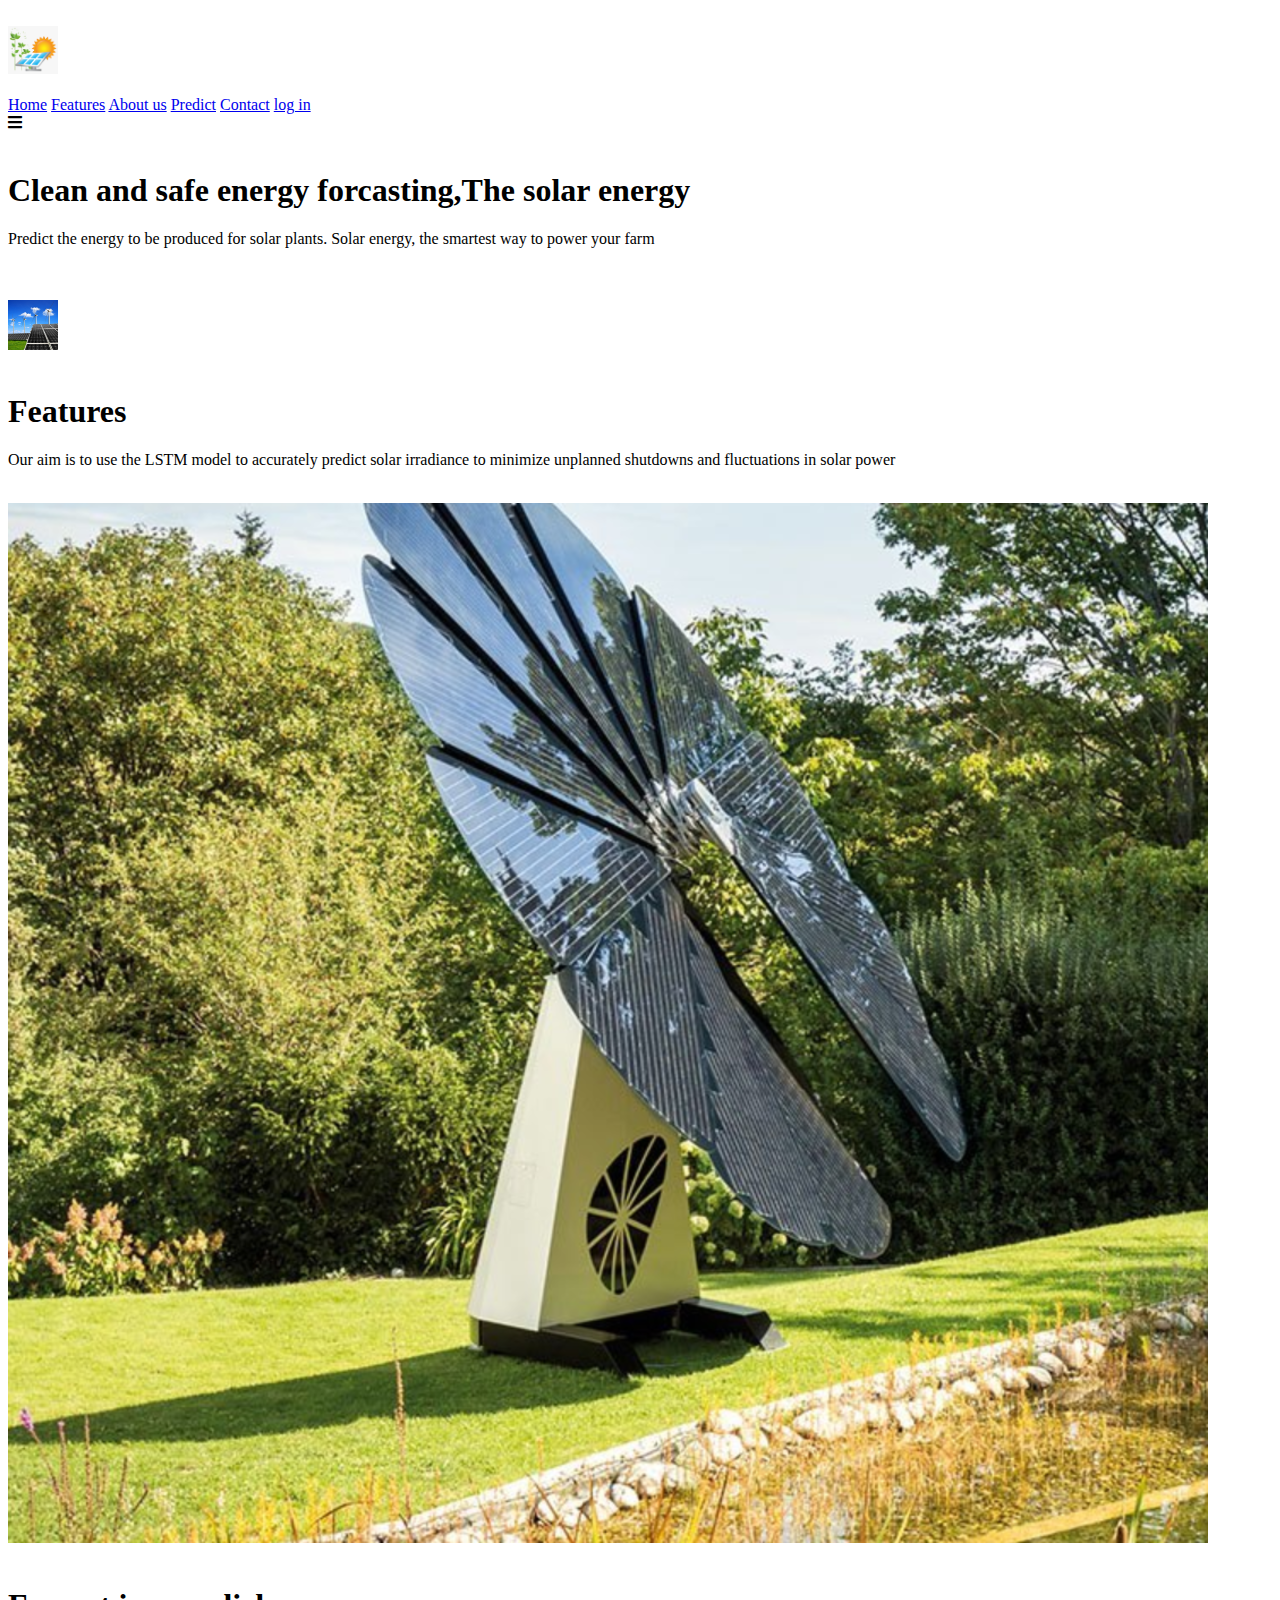
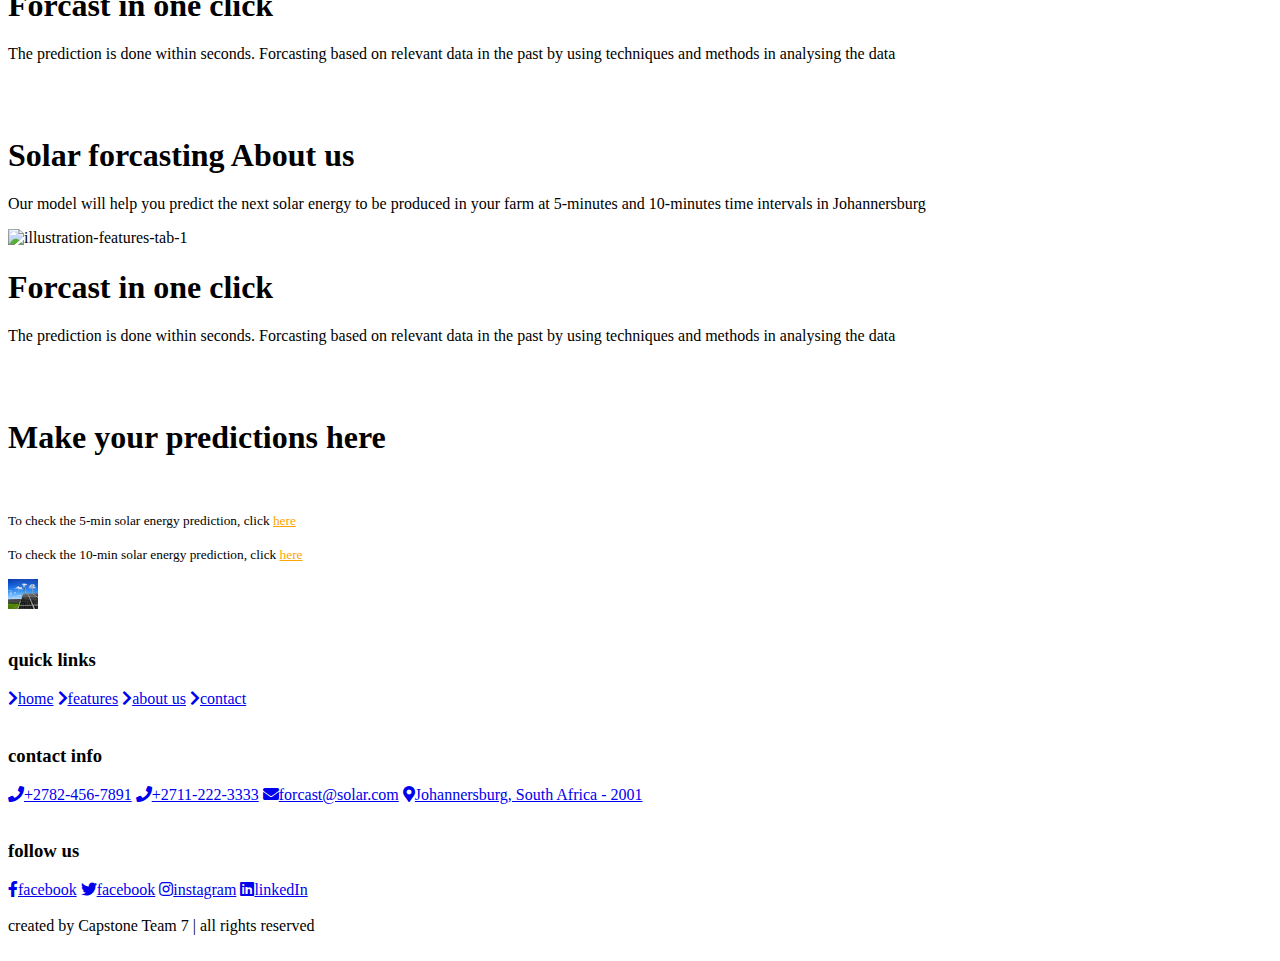
==== templates/index.html @ aad59693 "make it better" ====
<!DOCTYPE html>
<html lang="en">
​
<head>
    <meta charset="UTF-8">
    <meta http-equiv="X-UA-Compatible" content="IE=edge">
    <meta name="viewport" content="width=device-width, initial-scale=1.0">
    <title>Webpage Design</title>
    <link rel="stylesheet" href="css/style.css">
    <link rel="stylesheet" href="https://cdnjs.cloudflare.com/ajax/libs/font-awesome/5.15.4/css/all.min.css">
    <script src="./app.py"></script>
​
​
​
    <script>
        var menuBtn = document.getElementById("menuBtn")
        var sideNav = document.getElementById("sideNav")
        var menu = document.getElementById("menu")
        sideNav.style.right = "-250px";
        menuBtn.onclick = function () {
            if (sideNav.style.right == "-250px") {
                sideNav.style.right = "0";
                menu.src = "../static/images/hp/close.png"
            } else {
                sideNav.style.right = "-250px"
                menu.src = "../static/images/hp/menu.png"
            }
        }
        var scroll = new SmoothScroll('a[href*="#"]', {
            speed: 1000,
            speedAsDuration: true
        });
    </script>
​
    
</head>
​
<body>
    <!-- navbar sections starts  -->
    <header class="header">
        <div class="logo">
            <img src="solar.png" alt="logo-solar" width="50">
        </div>
​
        <nav class="navbar">
            <a href="#home">Home</a>
            <a href="#features">Features</a>
            <a href="#about">About us</a>
            <a href="#predict">Predict</a> <!--On-click takes you to the prediction page-->
            <a href="#footer">Contact</a>
            <a href="{{url_for('login')}}" class="btn">log in</a> <!--On-click takes you to the login page-->
        </nav>
​
​
        <div class="fas fa-bars" id="menu-btn"></div>
    </header>
    <!-- navbar sections starts  -->
​
   
    <!-- home section stars  -->
​
    <section class="home" id="home">
        <div class="content">
            <h1>Clean and safe energy forcasting,The solar energy</h1>
            <p>Predict the energy to be produced for solar plants. Solar energy, the smartest way to power your farm</p>
​
            
        </div>
​
​
        <div class="image">
            <img src="energy-concepts-solar.jpg" alt="solar-image" width="50">
        </div>
    </section>
​
    <!-- home section ends -->
​
    <!-- features section starts  -->
​
    <section class="features" id="features">
        <div class="heading">
            <h1>Features</h1>
            <p>Our aim is to use the LSTM model to accurately predict solar irradiance to minimize unplanned shutdowns and fluctuations in solar power</p>
        </div>
​
​
        <div class="row">
            <!-- 1 Tab  -->
            <div class="image">
                <img src="smartflower-solar-power.png" alt="illustration-features-tab-1">
            </div>
​
​
            <div class="content">
                <h1>Forcast in one click</h1>
                <p>The prediction is done within seconds. Forcasting based on relevant data in the past by using techniques and methods in analysing the data</p>
                
​
                
            </div>
            
​
            <!-- 1 Tab  -->
​
            <!-- 2 Tab  -->
          
​
        <section class="about" id="about">
            <div class="content">
                <h1>Solar forcasting About us</h1>
                <p>Our model will help you predict the next solar energy to be produced in your farm at 5-minutes and 10-minutes time intervals in Johannersburg</p>
            </div>
    
    
            <div class="row">
                <!-- 1 Tab  -->
                <div class="image">
                    <img src="pre.jpeg" alt="illustration-features-tab-1">
                </div>
    
    
                <div class="content">
                    <h1>Forcast in one click</h1>
                    <p>The prediction is done within seconds. Forcasting based on relevant data in the past by using techniques and methods in analysing the data</p>
                    
    
                    
                </div>
       
    
    
        
​
   
        </section>
​
        <section class="predict" id="predict">
            <div class="content">
                <h1>Make your predictions here</h1>
​
                <p><small>To check the 5-min solar energy prediction, click <a href="https://solar-power-app4.herokuapp.com/" style="color: orange;">here</a></small></p>
                <p><small>To check the 10-min solar energy prediction, click <a href="https://solar-power-app2.herokuapp.com/" style="color: orange;">here</a></small></p>
                
    
                
            </div>
    
    
            <div class="image">
                <img src="energy-concepts-solar.jpg" alt="solar-image" width="30">
            </div>
        </section>
        
        
              
                        
        
                        
                    <!-- footer section starts  -->
​
   <section class="footer" id="footer">
       <div class="box-container">
           <div class="box">
               <h3>quick links</h3>
               <a href="#"><i class="fas fa-chevron-right"></i>home</a>
               <a href="#"><i class="fas fa-chevron-right"></i>features</a>
               <a href="#"><i class="fas fa-chevron-right"></i>about us</a>
               <a href="#"><i class="fas fa-chevron-right"></i>contact</a>
            </div>
            
            
​
           <div class="box">
               <h3>contact info</h3>
               <a href="#"><i class="fas fa-phone"></i>+2782-456-7891</a>
               <a href="#"><i class="fas fa-phone"></i>+2711-222-3333</a>
               <a href="#"><i class="fas fa-envelope"></i>forcast@solar.com</a>
               <a href="#"><i class="fas fa-map-marker-alt"></i>Johannersburg, South Africa - 2001</a>
           </div>
​
           <div class="box">
               <h3>follow us</h3>
               <a href="#"><i class="fab fa-facebook-f"></i>facebook</a>
               <a href="#"><i class="fab fa-twitter"></i>facebook</a>
               <a href="#"><i class="fab fa-instagram"></i>instagram</a>
               <a href="#"><i class="fab fa-linkedin"></i>linkedIn</a>
               
           </div>
       </div>
​
​
       <div class="credit">created by
           <a href="#"></a><span>Capstone Team 7</span> | all rights reserved</a>
       </div>
   </section>
​
    <!-- footer section ends -->
​
​
    
</body>
​
</html>
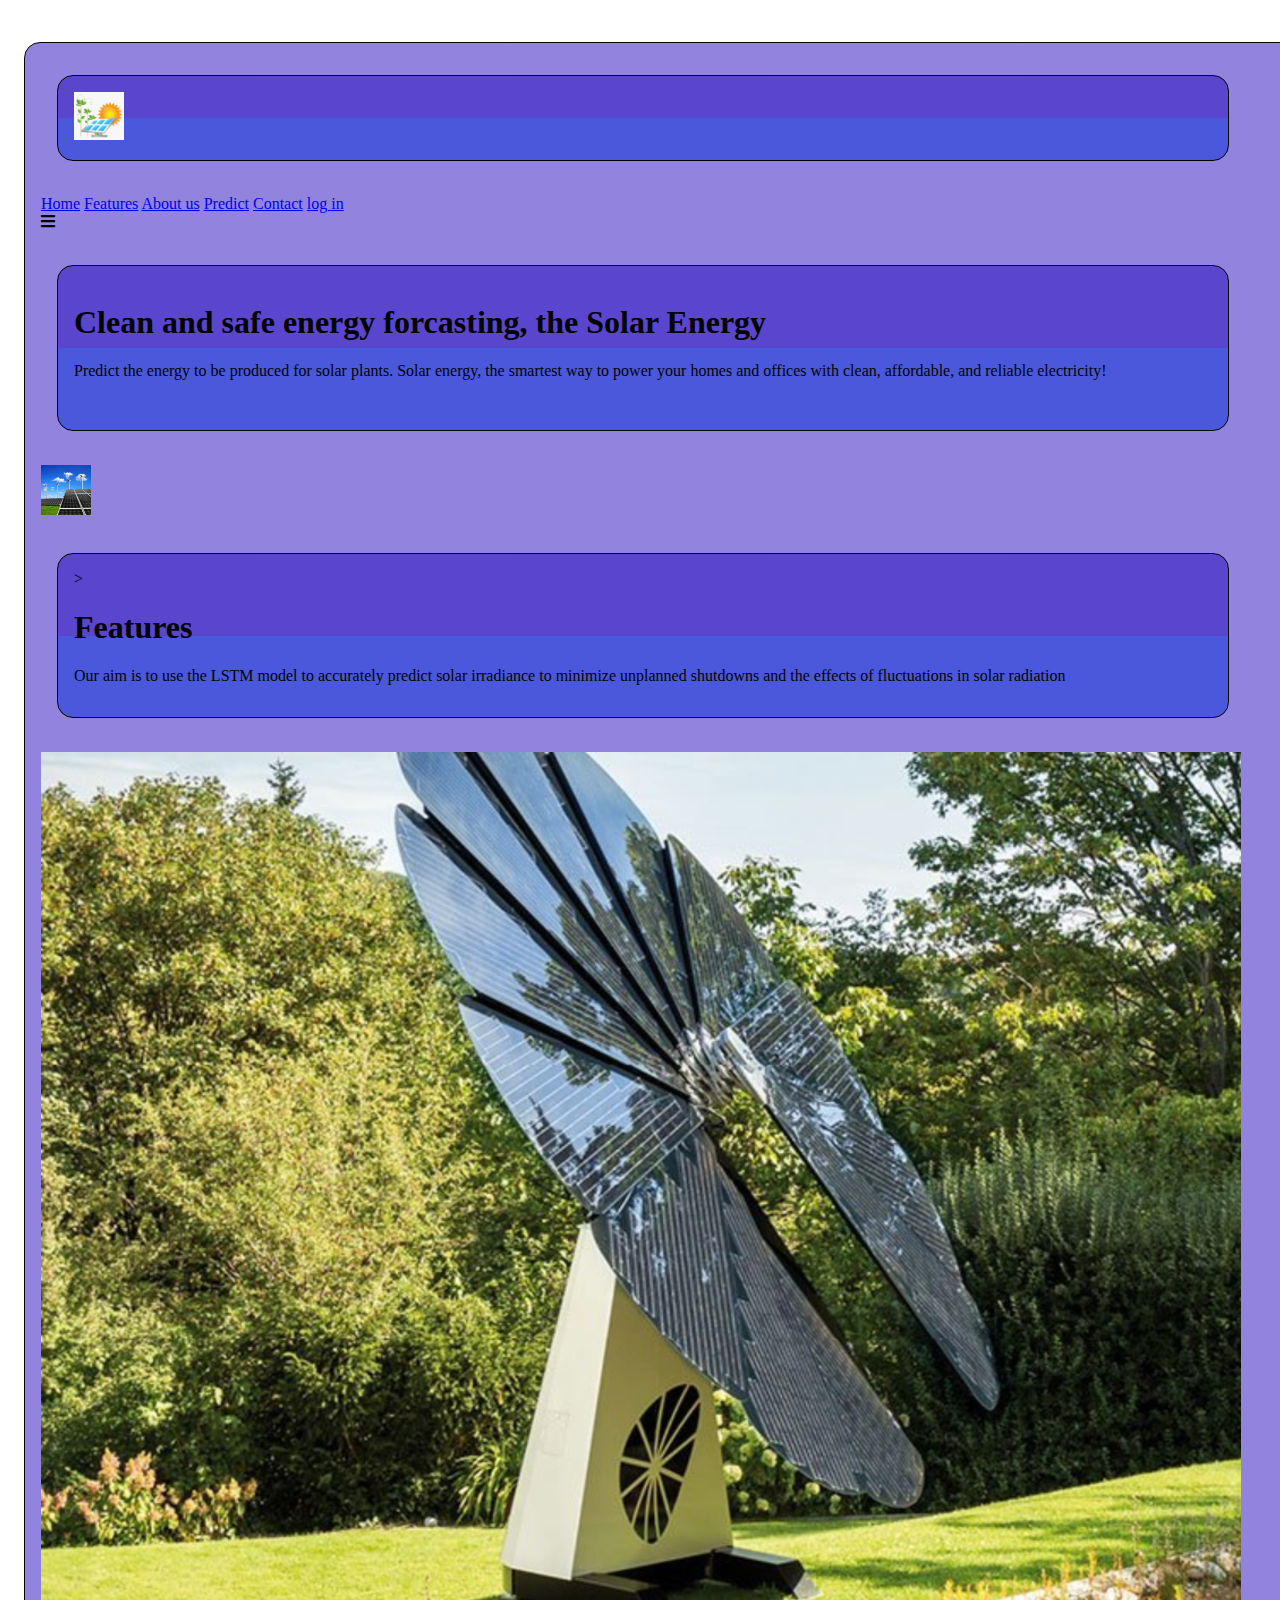
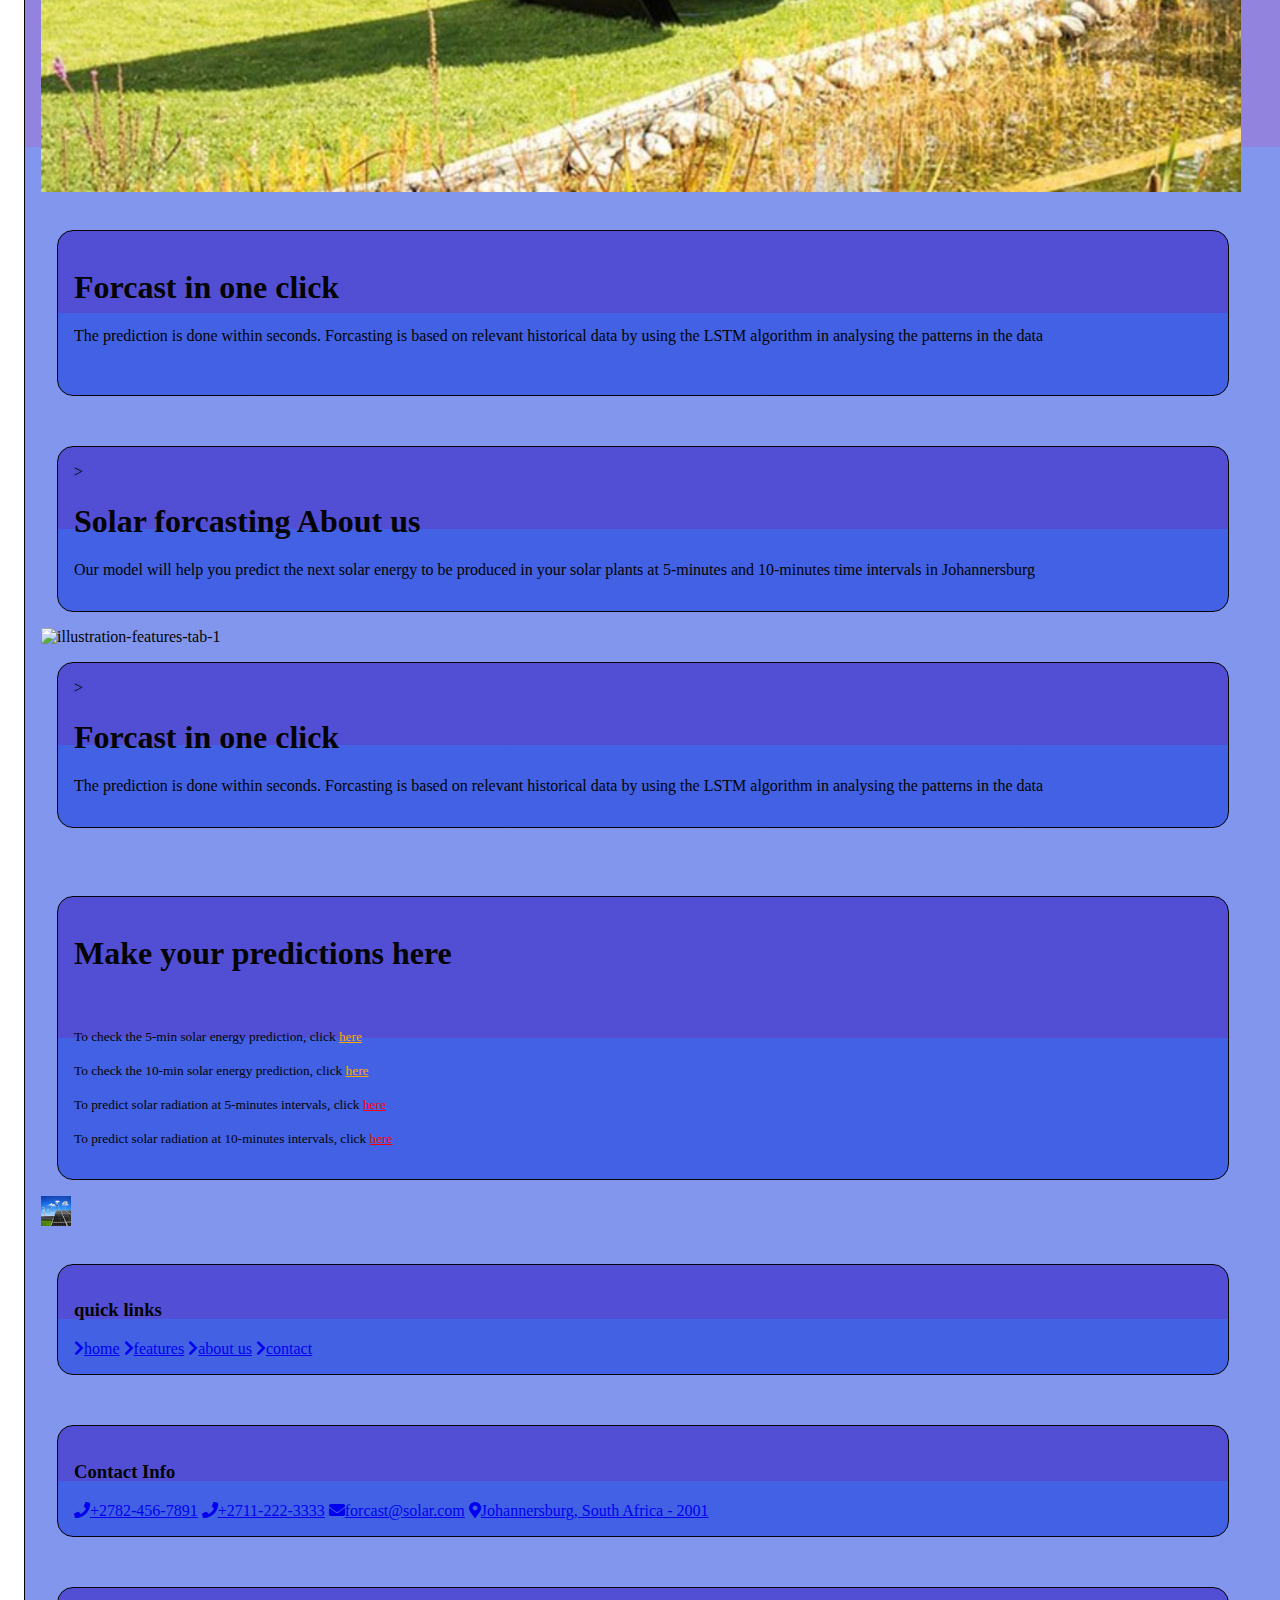
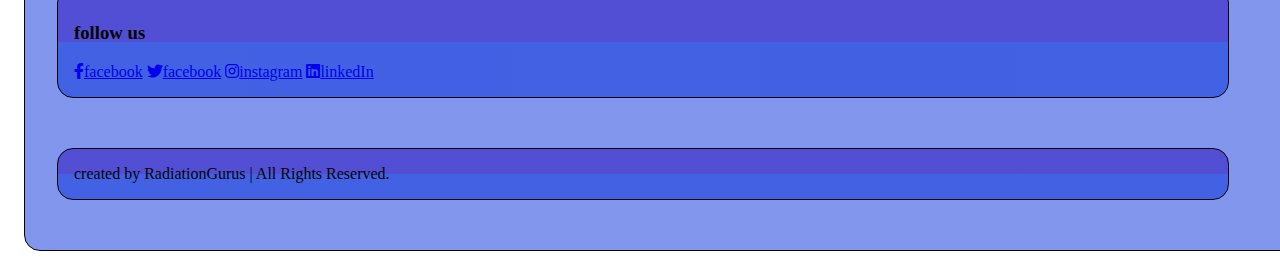
==== commit cc6fe80b: "made some changes" ====
--- a/templates/index.html
+++ b/templates/index.html
@@ -5,7 +5,7 @@
     <meta charset="UTF-8">
     <meta http-equiv="X-UA-Compatible" content="IE=edge">
     <meta name="viewport" content="width=device-width, initial-scale=1.0">
-    <title>Webpage Design</title>
+    <title>Solar Energy Forecasting</title>
     <link rel="stylesheet" href="css/style.css">
     <link rel="stylesheet" href="https://cdnjs.cloudflare.com/ajax/libs/font-awesome/5.15.4/css/all.min.css">
     <script src="./app.py"></script>
@@ -35,10 +35,28 @@
     
 </head>
 ​
-<body>
+<body style="">
+
+    <div class="container" style="
+    background: linear-gradient(to top, rgba(4, 45, 218, 0.5)50%, rgba(36, 8, 189, 0.5)50%), url(energy-concepts-solarresized.png);
+    border: 0.1em solid;
+    color: rgb(3, 4, 3);
+    border-radius: 1em;
+    padding: 1em;
+    width: 100% !important;
+    margin: 1em;
+    font-family: Black Ops One;">
     <!-- navbar sections starts  -->
     <header class="header">
-        <div class="logo">
+        <div class="logo" style="
+        background: linear-gradient(to top, rgba(4, 45, 218, 0.5)50%, rgba(36, 8, 189, 0.5)50%), url(energy-concepts-solarresized.png);
+        border: 0.1em solid;
+        color: rgb(3, 4, 3);
+        border-radius: 1em;
+        padding: 1em;
+        width: 90% !important;
+        margin: 1em;
+        font-family: Black Ops One;">
             <img src="solar.png" alt="logo-solar" width="50">
         </div>
 ​
@@ -60,9 +78,17 @@
     <!-- home section stars  -->
 ​
     <section class="home" id="home">
-        <div class="content">
-            <h1>Clean and safe energy forcasting,The solar energy</h1>
-            <p>Predict the energy to be produced for solar plants. Solar energy, the smartest way to power your farm</p>
+        <div class="content" style="
+        background: linear-gradient(to top, rgba(4, 45, 218, 0.5)50%, rgba(36, 8, 189, 0.5)50%), url(energy-concepts-solarresized.png);
+        border: 0.1em solid;
+        color: rgb(3, 4, 3);
+        border-radius: 1em;
+        padding: 1em;
+        width: 90% !important;
+        margin: 1em;
+        font-family: Black Ops One;">
+            <h1>Clean and safe energy forcasting, the Solar Energy</h1>
+            <p>Predict the energy to be produced for solar plants. Solar energy, the smartest way to power your homes and offices with clean, affordable, and reliable electricity!</p>
 ​
             
         </div>
@@ -78,9 +104,17 @@
     <!-- features section starts  -->
 ​
     <section class="features" id="features">
-        <div class="heading">
+        <div class="heading" style="
+        background: linear-gradient(to top, rgba(4, 45, 218, 0.5)50%, rgba(36, 8, 189, 0.5)50%), url(energy-concepts-solarresized.png);
+        border: 0.1em solid;
+        color: rgb(3, 4, 3);
+        border-radius: 1em;
+        padding: 1em;
+        width: 90% !important;
+        margin: 1em;
+        font-family: Black Ops One;">>
             <h1>Features</h1>
-            <p>Our aim is to use the LSTM model to accurately predict solar irradiance to minimize unplanned shutdowns and fluctuations in solar power</p>
+            <p>Our aim is to use the LSTM model to accurately predict solar irradiance to minimize unplanned shutdowns and the effects of fluctuations in solar radiation</p>
         </div>
 ​
 ​
@@ -91,9 +125,17 @@
             </div>
 ​
 ​
-            <div class="content">
+            <div class="content" style="
+            background: linear-gradient(to top, rgba(4, 45, 218, 0.5)50%, rgba(36, 8, 189, 0.5)50%), url(energy-concepts-solarresized.png);
+            border: 0.1em solid;
+            color: rgb(3, 4, 3);
+            border-radius: 1em;
+            padding: 1em;
+            width: 90% !important;
+            margin: 1em;
+            font-family: Black Ops One;">
                 <h1>Forcast in one click</h1>
-                <p>The prediction is done within seconds. Forcasting based on relevant data in the past by using techniques and methods in analysing the data</p>
+                <p>The prediction is done within seconds. Forcasting is based on relevant historical data by using the LSTM algorithm in analysing the patterns in the data</p>
                 
 ​
                 
@@ -106,9 +148,17 @@
           
 ​
         <section class="about" id="about">
-            <div class="content">
+            <div class="content" style="
+            background: linear-gradient(to top, rgba(4, 45, 218, 0.5)50%, rgba(36, 8, 189, 0.5)50%), url(energy-concepts-solarresized.png);
+            border: 0.1em solid;
+            color: rgb(3, 4, 3);
+            border-radius: 1em;
+            padding: 1em;
+            width: 90% !important;
+            margin: 1em;
+            font-family: Black Ops One;">>
                 <h1>Solar forcasting About us</h1>
-                <p>Our model will help you predict the next solar energy to be produced in your farm at 5-minutes and 10-minutes time intervals in Johannersburg</p>
+                <p>Our model will help you predict the next solar energy to be produced in your solar plants at 5-minutes and 10-minutes time intervals in Johannersburg</p>
             </div>
     
     
@@ -119,9 +169,17 @@
                 </div>
     
     
-                <div class="content">
+                <div class="content" style="
+                background: linear-gradient(to top, rgba(4, 45, 218, 0.5)50%, rgba(36, 8, 189, 0.5)50%), url(energy-concepts-solarresized.png);
+                border: 0.1em solid;
+                color: rgb(3, 4, 3);
+                border-radius: 1em;
+                padding: 1em;
+                width: 90% !important;
+                margin: 1em;
+                font-family: Black Ops One;">>
                     <h1>Forcast in one click</h1>
-                    <p>The prediction is done within seconds. Forcasting based on relevant data in the past by using techniques and methods in analysing the data</p>
+                    <p>The prediction is done within seconds. Forcasting is based on relevant historical data by using the LSTM algorithm in analysing the patterns in the data</p>
                     
     
                     
@@ -135,11 +193,21 @@
         </section>
 ​
         <section class="predict" id="predict">
-            <div class="content">
+            <div class="content" style="
+            background: linear-gradient(to top, rgba(4, 45, 218, 0.5)50%, rgba(36, 8, 189, 0.5)50%), url(energy-concepts-solarresized.png);
+            border: 0.1em solid;
+            color: rgb(3, 4, 3);
+            border-radius: 1em;
+            padding: 1em;
+            width: 90% !important;
+            margin: 1em;
+            font-family: Black Ops One;">
                 <h1>Make your predictions here</h1>
 ​
                 <p><small>To check the 5-min solar energy prediction, click <a href="https://solar-power-app4.herokuapp.com/" style="color: orange;">here</a></small></p>
                 <p><small>To check the 10-min solar energy prediction, click <a href="https://solar-power-app2.herokuapp.com/" style="color: orange;">here</a></small></p>
+                <p><small>To predict solar radiation at 5-minutes intervals, click <a href="https://solar-power-app3.herokuapp.com/" style="color: rgb(255, 0, 17);">here</a></small></p>
+                <p><small>To predict solar radiation at 10-minutes intervals, click <a href="https://solar-power-app1.herokuapp.com/" style="color: rgb(255, 0, 0);">here</a></small></p>
                 
     
                 
@@ -160,7 +228,15 @@
 ​
    <section class="footer" id="footer">
        <div class="box-container">
-           <div class="box">
+           <div class="box" style="
+           background: linear-gradient(to top, rgba(4, 45, 218, 0.5)50%, rgba(36, 8, 189, 0.5)50%), url(energy-concepts-solarresized.png);
+           border: 0.1em solid;
+           color: rgb(3, 4, 3);
+           border-radius: 1em;
+           padding: 1em;
+           width: 90% !important;
+           margin: 1em;
+           font-family: Black Ops One;">
                <h3>quick links</h3>
                <a href="#"><i class="fas fa-chevron-right"></i>home</a>
                <a href="#"><i class="fas fa-chevron-right"></i>features</a>
@@ -170,15 +246,31 @@
             
             
 ​
-           <div class="box">
-               <h3>contact info</h3>
+           <div class="box" style="
+           background: linear-gradient(to top, rgba(4, 45, 218, 0.5)50%, rgba(36, 8, 189, 0.5)50%), url(energy-concepts-solarresized.png);
+           border: 0.1em solid;
+           color: rgb(3, 4, 3);
+           border-radius: 1em;
+           padding: 1em;
+           width: 90% !important;
+           margin: 1em;
+           font-family: Black Ops One;">
+               <h3>Contact Info</h3>
                <a href="#"><i class="fas fa-phone"></i>+2782-456-7891</a>
                <a href="#"><i class="fas fa-phone"></i>+2711-222-3333</a>
                <a href="#"><i class="fas fa-envelope"></i>forcast@solar.com</a>
                <a href="#"><i class="fas fa-map-marker-alt"></i>Johannersburg, South Africa - 2001</a>
            </div>
 ​
-           <div class="box">
+           <div class="box" style="
+           background: linear-gradient(to top, rgba(4, 45, 218, 0.5)50%, rgba(36, 8, 189, 0.5)50%), url(energy-concepts-solarresized.png);
+           border: 0.1em solid;
+           color: rgb(3, 4, 3);
+           border-radius: 1em;
+           padding: 1em;
+           width: 90% !important;
+           margin: 1em;
+           font-family: Black Ops One;">
                <h3>follow us</h3>
                <a href="#"><i class="fab fa-facebook-f"></i>facebook</a>
                <a href="#"><i class="fab fa-twitter"></i>facebook</a>
@@ -189,8 +281,16 @@
        </div>
 ​
 ​
-       <div class="credit">created by
-           <a href="#"></a><span>Capstone Team 7</span> | all rights reserved</a>
+       <div class="credit" style="
+       background: linear-gradient(to top, rgba(4, 45, 218, 0.5)50%, rgba(36, 8, 189, 0.5)50%), url(energy-concepts-solarresized.png);
+       border: 0.1em solid;
+       color: rgb(3, 4, 3);
+       border-radius: 1em;
+       padding: 1em;
+       width: 90% !important;
+       margin: 1em;
+       font-family: Black Ops One;">created by
+           <a href="#"></a><span>RadiationGurus</span> | All Rights Reserved.</a>
        </div>
    </section>
 ​
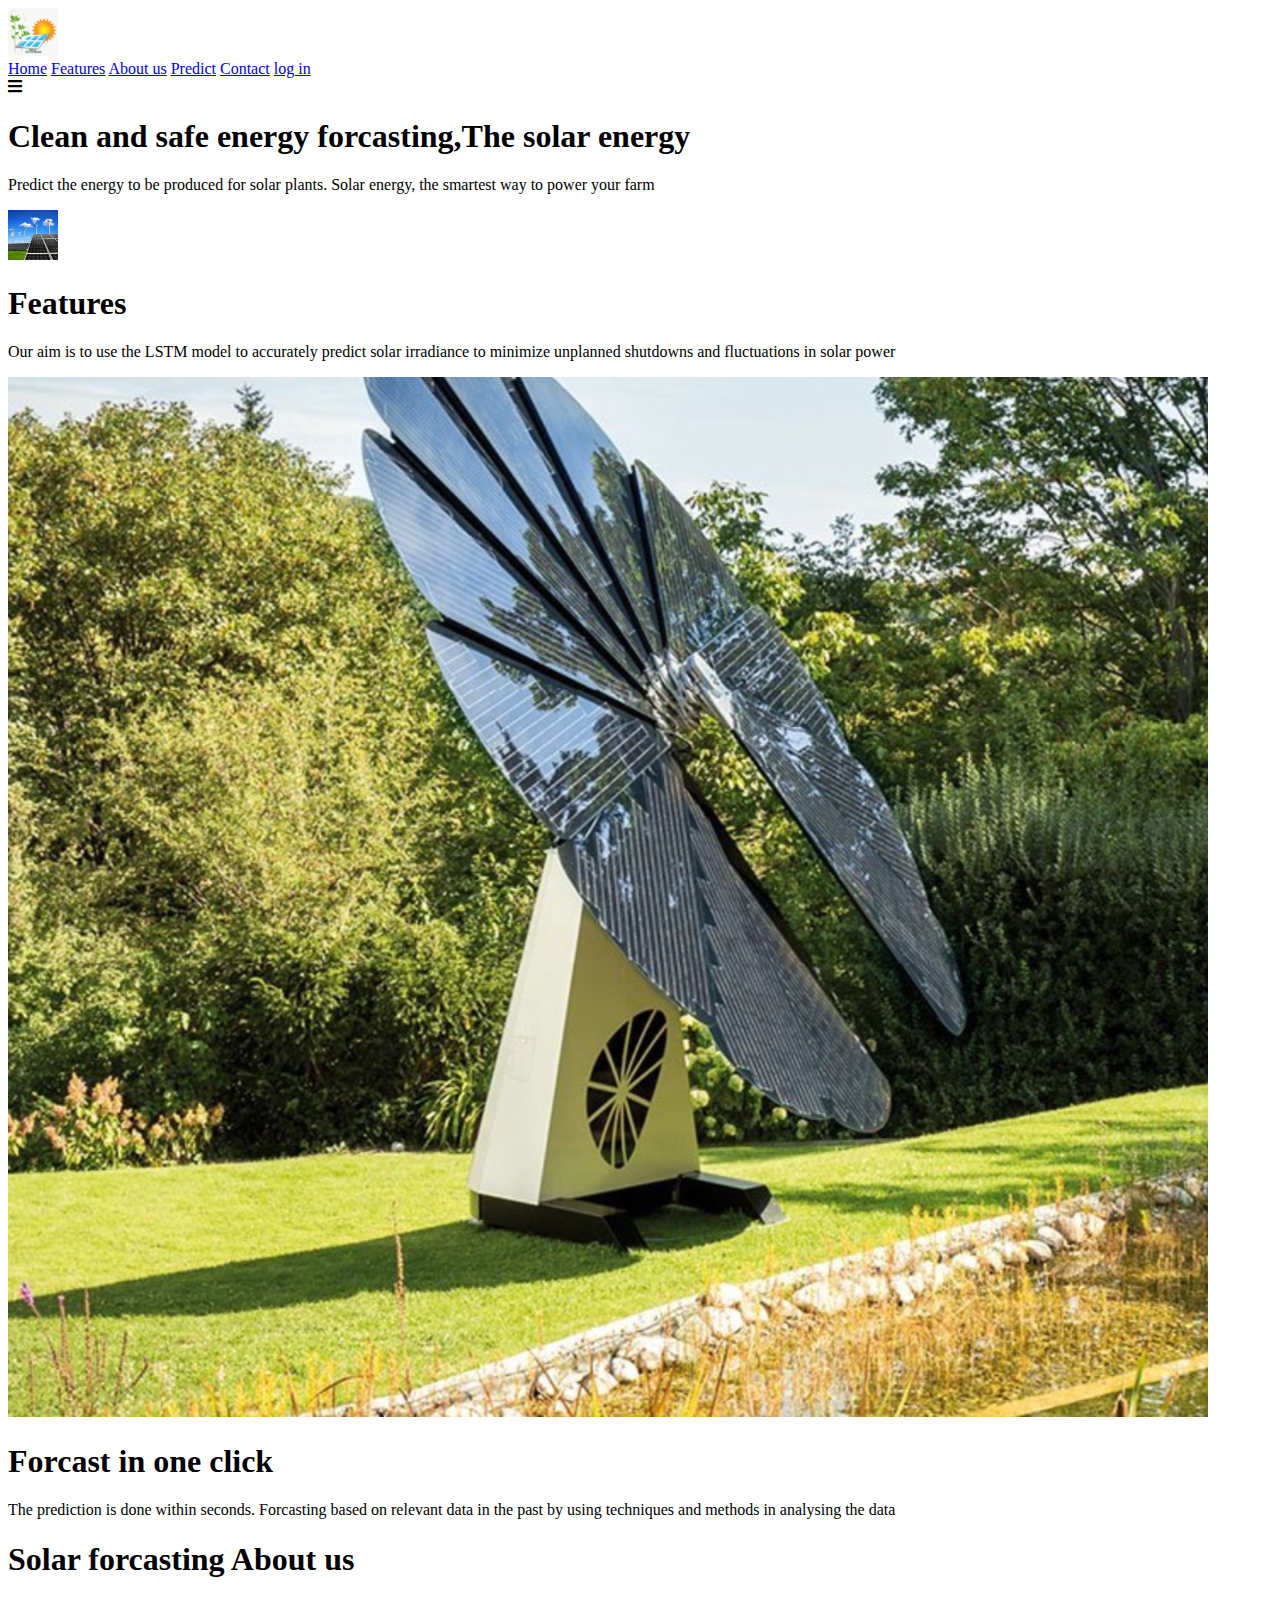
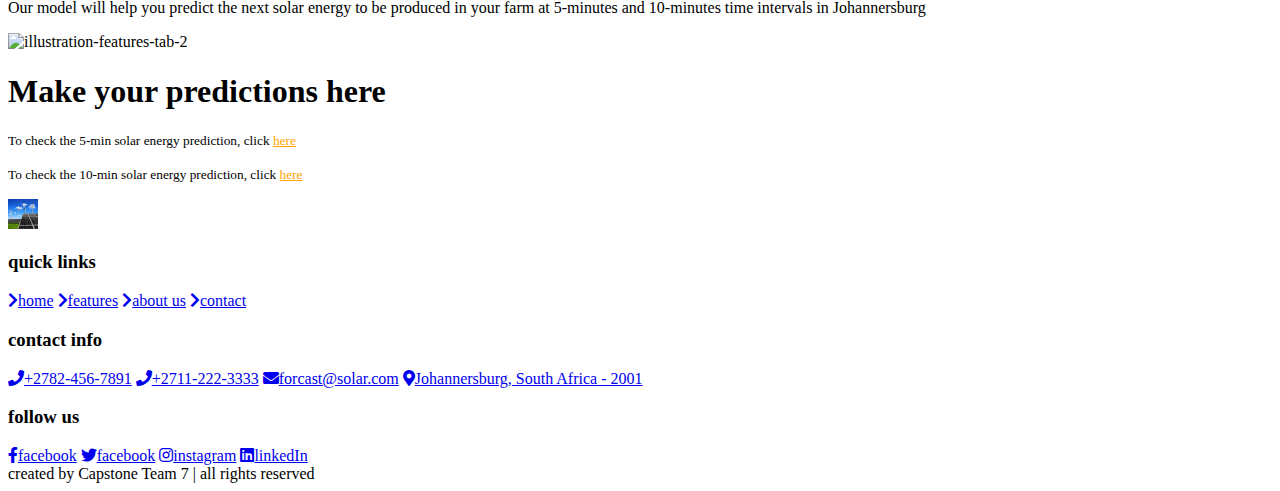
==== commit 8a8b4a70: "make it better" ====
--- a/templates/index.html
+++ b/templates/index.html
@@ -1,303 +1,107 @@
 <!DOCTYPE html>
 <html lang="en">
-​
 <head>
     <meta charset="UTF-8">
     <meta http-equiv="X-UA-Compatible" content="IE=edge">
     <meta name="viewport" content="width=device-width, initial-scale=1.0">
-    <title>Solar Energy Forecasting</title>
+    <title>Webpage Design</title>
     <link rel="stylesheet" href="css/style.css">
     <link rel="stylesheet" href="https://cdnjs.cloudflare.com/ajax/libs/font-awesome/5.15.4/css/all.min.css">
-    <script src="./app.py"></script>
-​
-​
-​
-    <script>
-        var menuBtn = document.getElementById("menuBtn")
-        var sideNav = document.getElementById("sideNav")
-        var menu = document.getElementById("menu")
-        sideNav.style.right = "-250px";
-        menuBtn.onclick = function () {
-            if (sideNav.style.right == "-250px") {
-                sideNav.style.right = "0";
-                menu.src = "../static/images/hp/close.png"
-            } else {
-                sideNav.style.right = "-250px"
-                menu.src = "../static/images/hp/menu.png"
-            }
-        }
-        var scroll = new SmoothScroll('a[href*="#"]', {
-            speed: 1000,
-            speedAsDuration: true
-        });
-    </script>
-​
-    
 </head>
-​
-<body style="">
-
-    <div class="container" style="
-    background: linear-gradient(to top, rgba(4, 45, 218, 0.5)50%, rgba(36, 8, 189, 0.5)50%), url(energy-concepts-solarresized.png);
-    border: 0.1em solid;
-    color: rgb(3, 4, 3);
-    border-radius: 1em;
-    padding: 1em;
-    width: 100% !important;
-    margin: 1em;
-    font-family: Black Ops One;">
+<body>
     <!-- navbar sections starts  -->
     <header class="header">
-        <div class="logo" style="
-        background: linear-gradient(to top, rgba(4, 45, 218, 0.5)50%, rgba(36, 8, 189, 0.5)50%), url(energy-concepts-solarresized.png);
-        border: 0.1em solid;
-        color: rgb(3, 4, 3);
-        border-radius: 1em;
-        padding: 1em;
-        width: 90% !important;
-        margin: 1em;
-        font-family: Black Ops One;">
-            <img src="solar.png" alt="logo-solar" width="50">
+        <div class="logo">
+            <img src="../static/solar.png" alt="logo-solar" width="50">
         </div>
-​
         <nav class="navbar">
             <a href="#home">Home</a>
             <a href="#features">Features</a>
             <a href="#about">About us</a>
-            <a href="#predict">Predict</a> <!--On-click takes you to the prediction page-->
+            <a href="#predict">Predict</a>
             <a href="#footer">Contact</a>
-            <a href="{{url_for('login')}}" class="btn">log in</a> <!--On-click takes you to the login page-->
+            <a href="#" class="btn">log in</a>
         </nav>
-​
-​
         <div class="fas fa-bars" id="menu-btn"></div>
     </header>
     <!-- navbar sections starts  -->
-​
-   
     <!-- home section stars  -->
-​
     <section class="home" id="home">
-        <div class="content" style="
-        background: linear-gradient(to top, rgba(4, 45, 218, 0.5)50%, rgba(36, 8, 189, 0.5)50%), url(energy-concepts-solarresized.png);
-        border: 0.1em solid;
-        color: rgb(3, 4, 3);
-        border-radius: 1em;
-        padding: 1em;
-        width: 90% !important;
-        margin: 1em;
-        font-family: Black Ops One;">
-            <h1>Clean and safe energy forcasting, the Solar Energy</h1>
-            <p>Predict the energy to be produced for solar plants. Solar energy, the smartest way to power your homes and offices with clean, affordable, and reliable electricity!</p>
-​
-            
+        <div class="content">
+            <h1>Clean and safe energy forcasting,The solar energy</h1>
+            <p>Predict the energy to be produced for solar plants. Solar energy, the smartest way to power your farm</p>
         </div>
-​
-​
         <div class="image">
-            <img src="energy-concepts-solar.jpg" alt="solar-image" width="50">
+            <img src="../static/energy-concepts-solar.jpg" alt="solar-image" width="50">
         </div>
     </section>
-​
     <!-- home section ends -->
-​
     <!-- features section starts  -->
-​
     <section class="features" id="features">
-        <div class="heading" style="
-        background: linear-gradient(to top, rgba(4, 45, 218, 0.5)50%, rgba(36, 8, 189, 0.5)50%), url(energy-concepts-solarresized.png);
-        border: 0.1em solid;
-        color: rgb(3, 4, 3);
-        border-radius: 1em;
-        padding: 1em;
-        width: 90% !important;
-        margin: 1em;
-        font-family: Black Ops One;">>
+        <div class="heading">
             <h1>Features</h1>
-            <p>Our aim is to use the LSTM model to accurately predict solar irradiance to minimize unplanned shutdowns and the effects of fluctuations in solar radiation</p>
+            <p>Our aim is to use the LSTM model to accurately predict solar irradiance to minimize unplanned shutdowns and fluctuations in solar power</p>
         </div>
-​
-​
         <div class="row">
             <!-- 1 Tab  -->
             <div class="image">
-                <img src="smartflower-solar-power.png" alt="illustration-features-tab-1">
+                <img src="../static/smartflower-solar-power.png" alt="illustration-features-tab-1">
             </div>
-​
-​
-            <div class="content" style="
-            background: linear-gradient(to top, rgba(4, 45, 218, 0.5)50%, rgba(36, 8, 189, 0.5)50%), url(energy-concepts-solarresized.png);
-            border: 0.1em solid;
-            color: rgb(3, 4, 3);
-            border-radius: 1em;
-            padding: 1em;
-            width: 90% !important;
-            margin: 1em;
-            font-family: Black Ops One;">
+            <div class="content">
                 <h1>Forcast in one click</h1>
-                <p>The prediction is done within seconds. Forcasting is based on relevant historical data by using the LSTM algorithm in analysing the patterns in the data</p>
-                
-​
-                
+                <p>The prediction is done within seconds. Forcasting based on relevant data in the past by using techniques and methods in analysing the data</p>
             </div>
-            
-​
             <!-- 1 Tab  -->
-​
             <!-- 2 Tab  -->
-          
-​
         <section class="about" id="about">
-            <div class="content" style="
-            background: linear-gradient(to top, rgba(4, 45, 218, 0.5)50%, rgba(36, 8, 189, 0.5)50%), url(energy-concepts-solarresized.png);
-            border: 0.1em solid;
-            color: rgb(3, 4, 3);
-            border-radius: 1em;
-            padding: 1em;
-            width: 90% !important;
-            margin: 1em;
-            font-family: Black Ops One;">>
+            <div class="content">
                 <h1>Solar forcasting About us</h1>
-                <p>Our model will help you predict the next solar energy to be produced in your solar plants at 5-minutes and 10-minutes time intervals in Johannersburg</p>
+                <p>Our model will help you predict the next solar energy to be produced in your farm at 5-minutes and 10-minutes time intervals in Johannersburg</p>
             </div>
-    
-    
-            <div class="row">
                 <!-- 1 Tab  -->
                 <div class="image">
-                    <img src="pre.jpeg" alt="illustration-features-tab-1">
+                    <img src="../static/pre.jpeg" alt="illustration-features-tab-2">
                 </div>
-    
-    
-                <div class="content" style="
-                background: linear-gradient(to top, rgba(4, 45, 218, 0.5)50%, rgba(36, 8, 189, 0.5)50%), url(energy-concepts-solarresized.png);
-                border: 0.1em solid;
-                color: rgb(3, 4, 3);
-                border-radius: 1em;
-                padding: 1em;
-                width: 90% !important;
-                margin: 1em;
-                font-family: Black Ops One;">>
-                    <h1>Forcast in one click</h1>
-                    <p>The prediction is done within seconds. Forcasting is based on relevant historical data by using the LSTM algorithm in analysing the patterns in the data</p>
-                    
-    
-                    
-                </div>
-       
-    
-    
-        
-​
-   
-        </section>
-​
-        <section class="predict" id="predict">
-            <div class="content" style="
-            background: linear-gradient(to top, rgba(4, 45, 218, 0.5)50%, rgba(36, 8, 189, 0.5)50%), url(energy-concepts-solarresized.png);
-            border: 0.1em solid;
-            color: rgb(3, 4, 3);
-            border-radius: 1em;
-            padding: 1em;
-            width: 90% !important;
-            margin: 1em;
-            font-family: Black Ops One;">
+                </section>
+            <section class="predict" id="predict">
+            <div class="content">
                 <h1>Make your predictions here</h1>
-​
                 <p><small>To check the 5-min solar energy prediction, click <a href="https://solar-power-app4.herokuapp.com/" style="color: orange;">here</a></small></p>
                 <p><small>To check the 10-min solar energy prediction, click <a href="https://solar-power-app2.herokuapp.com/" style="color: orange;">here</a></small></p>
-                <p><small>To predict solar radiation at 5-minutes intervals, click <a href="https://solar-power-app3.herokuapp.com/" style="color: rgb(255, 0, 17);">here</a></small></p>
-                <p><small>To predict solar radiation at 10-minutes intervals, click <a href="https://solar-power-app1.herokuapp.com/" style="color: rgb(255, 0, 0);">here</a></small></p>
-                
-    
-                
             </div>
-    
-    
             <div class="image">
-                <img src="energy-concepts-solar.jpg" alt="solar-image" width="30">
+                <img src="../static/energy-concepts-solar.jpg" alt="solar-image" width="30">
             </div>
         </section>
-        
-        
-              
-                        
-        
-                        
-                    <!-- footer section starts  -->
-​
-   <section class="footer" id="footer">
+        <section class="footer" id="footer">
        <div class="box-container">
-           <div class="box" style="
-           background: linear-gradient(to top, rgba(4, 45, 218, 0.5)50%, rgba(36, 8, 189, 0.5)50%), url(energy-concepts-solarresized.png);
-           border: 0.1em solid;
-           color: rgb(3, 4, 3);
-           border-radius: 1em;
-           padding: 1em;
-           width: 90% !important;
-           margin: 1em;
-           font-family: Black Ops One;">
+           <div class="box">
                <h3>quick links</h3>
                <a href="#"><i class="fas fa-chevron-right"></i>home</a>
                <a href="#"><i class="fas fa-chevron-right"></i>features</a>
                <a href="#"><i class="fas fa-chevron-right"></i>about us</a>
                <a href="#"><i class="fas fa-chevron-right"></i>contact</a>
             </div>
-            
-            
-​
-           <div class="box" style="
-           background: linear-gradient(to top, rgba(4, 45, 218, 0.5)50%, rgba(36, 8, 189, 0.5)50%), url(energy-concepts-solarresized.png);
-           border: 0.1em solid;
-           color: rgb(3, 4, 3);
-           border-radius: 1em;
-           padding: 1em;
-           width: 90% !important;
-           margin: 1em;
-           font-family: Black Ops One;">
-               <h3>Contact Info</h3>
+           <div class="box">
+               <h3>contact info</h3>
                <a href="#"><i class="fas fa-phone"></i>+2782-456-7891</a>
                <a href="#"><i class="fas fa-phone"></i>+2711-222-3333</a>
                <a href="#"><i class="fas fa-envelope"></i>forcast@solar.com</a>
                <a href="#"><i class="fas fa-map-marker-alt"></i>Johannersburg, South Africa - 2001</a>
            </div>
-​
-           <div class="box" style="
-           background: linear-gradient(to top, rgba(4, 45, 218, 0.5)50%, rgba(36, 8, 189, 0.5)50%), url(energy-concepts-solarresized.png);
-           border: 0.1em solid;
-           color: rgb(3, 4, 3);
-           border-radius: 1em;
-           padding: 1em;
-           width: 90% !important;
-           margin: 1em;
-           font-family: Black Ops One;">
+           <div class="box">
                <h3>follow us</h3>
                <a href="#"><i class="fab fa-facebook-f"></i>facebook</a>
                <a href="#"><i class="fab fa-twitter"></i>facebook</a>
                <a href="#"><i class="fab fa-instagram"></i>instagram</a>
                <a href="#"><i class="fab fa-linkedin"></i>linkedIn</a>
-               
            </div>
        </div>
-​
-​
-       <div class="credit" style="
-       background: linear-gradient(to top, rgba(4, 45, 218, 0.5)50%, rgba(36, 8, 189, 0.5)50%), url(energy-concepts-solarresized.png);
-       border: 0.1em solid;
-       color: rgb(3, 4, 3);
-       border-radius: 1em;
-       padding: 1em;
-       width: 90% !important;
-       margin: 1em;
-       font-family: Black Ops One;">created by
-           <a href="#"></a><span>RadiationGurus</span> | All Rights Reserved.</a>
+       <div class="credit">created by
+           <a href="#"></a><span>Capstone Team 7</span> | all rights reserved</a>
        </div>
    </section>
-​
     <!-- footer section ends -->
-​
-​
-    
+    <script src="js/main.js"></script>
 </body>
-​
 </html>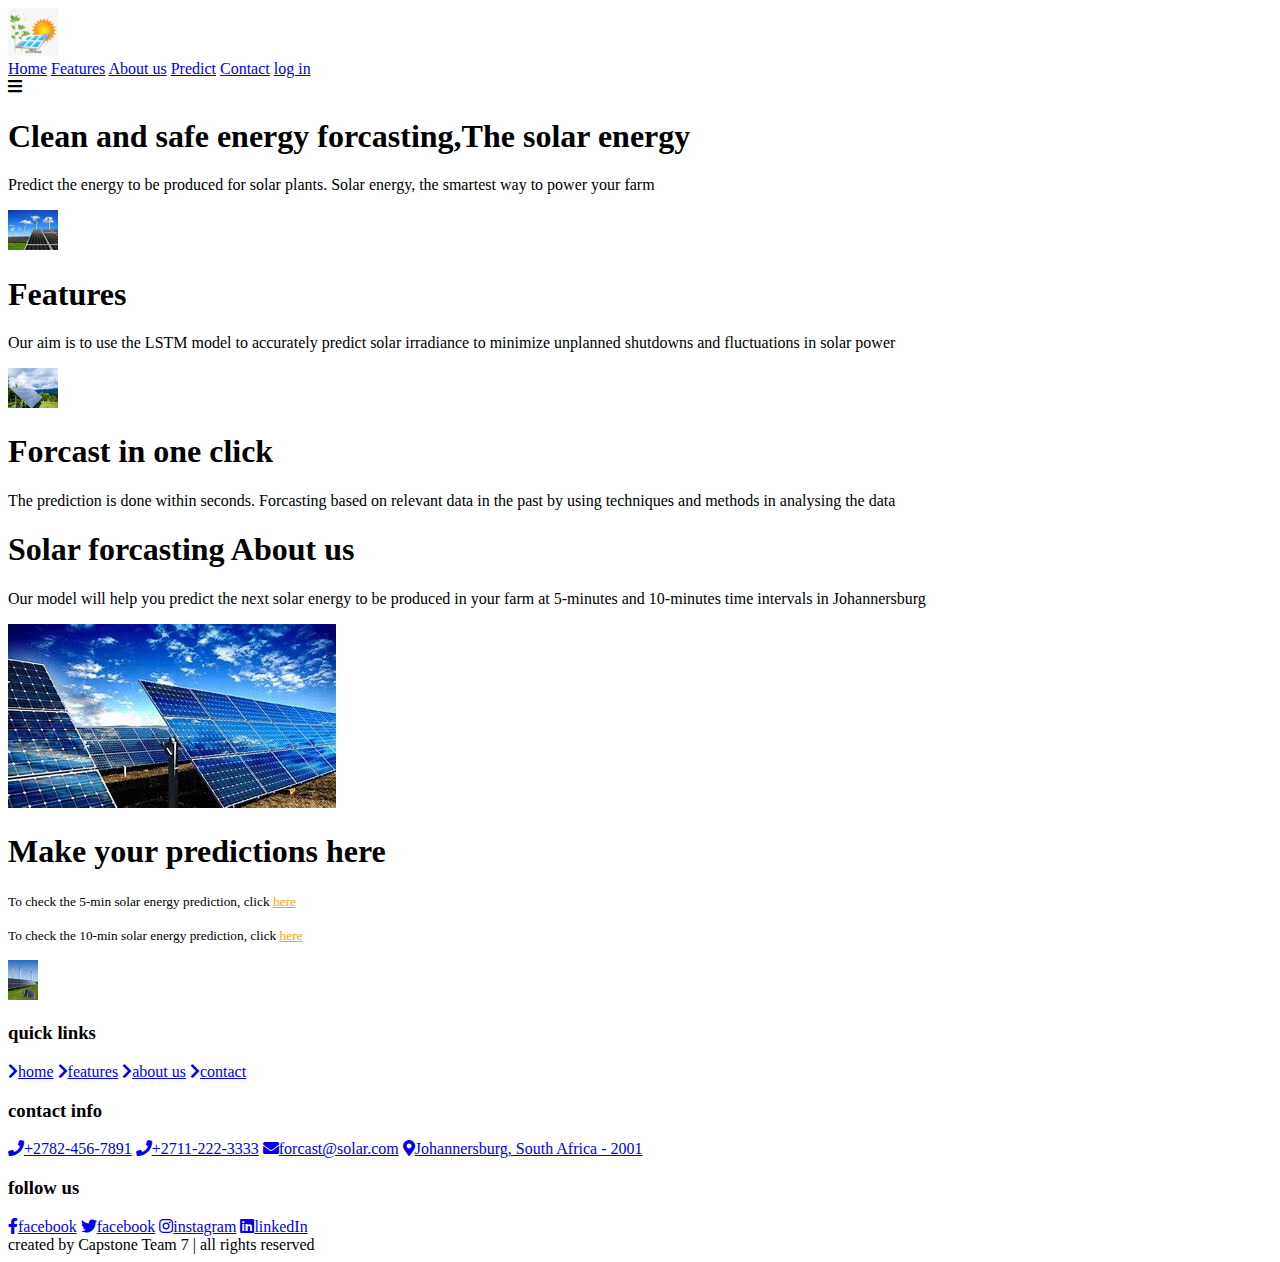
==== commit 4d90d6e2: "make it better" ====
--- a/templates/index.html
+++ b/templates/index.html
@@ -4,7 +4,7 @@
     <meta charset="UTF-8">
     <meta http-equiv="X-UA-Compatible" content="IE=edge">
     <meta name="viewport" content="width=device-width, initial-scale=1.0">
-    <title>Webpage Design</title>
+    <title>Solar Energy Forecasting</title>
     <link rel="stylesheet" href="css/style.css">
     <link rel="stylesheet" href="https://cdnjs.cloudflare.com/ajax/libs/font-awesome/5.15.4/css/all.min.css">
 </head>
@@ -32,7 +32,7 @@
             <p>Predict the energy to be produced for solar plants. Solar energy, the smartest way to power your farm</p>
         </div>
         <div class="image">
-            <img src="../static/energy-concepts-solar.jpg" alt="solar-image" width="50">
+            <img src="../static/energy-concepts-solar.jpg" alt="solar-image" width="50" height="40">
         </div>
     </section>
     <!-- home section ends -->
@@ -45,7 +45,7 @@
         <div class="row">
             <!-- 1 Tab  -->
             <div class="image">
-                <img src="../static/smartflower-solar-power.png" alt="illustration-features-tab-1">
+                <img src="../static/solar-panel.jpg" alt="solar-image2" width="50" height="40">
             </div>
             <div class="content">
                 <h1>Forcast in one click</h1>
@@ -60,7 +60,7 @@
             </div>
                 <!-- 1 Tab  -->
                 <div class="image">
-                    <img src="../static/pre.jpeg" alt="illustration-features-tab-2">
+                    <img src="../static/solar2.png" alt="illustration-features-tab-2">
                 </div>
                 </section>
             <section class="predict" id="predict">
@@ -70,7 +70,7 @@
                 <p><small>To check the 10-min solar energy prediction, click <a href="https://solar-power-app2.herokuapp.com/" style="color: orange;">here</a></small></p>
             </div>
             <div class="image">
-                <img src="../static/energy-concepts-solar.jpg" alt="solar-image" width="30">
+                <img src="../static/a5d3b536dae8fe666728ec6ab7aba623.jpg" alt="solar-image" width="30" height="40">
             </div>
         </section>
         <section class="footer" id="footer">
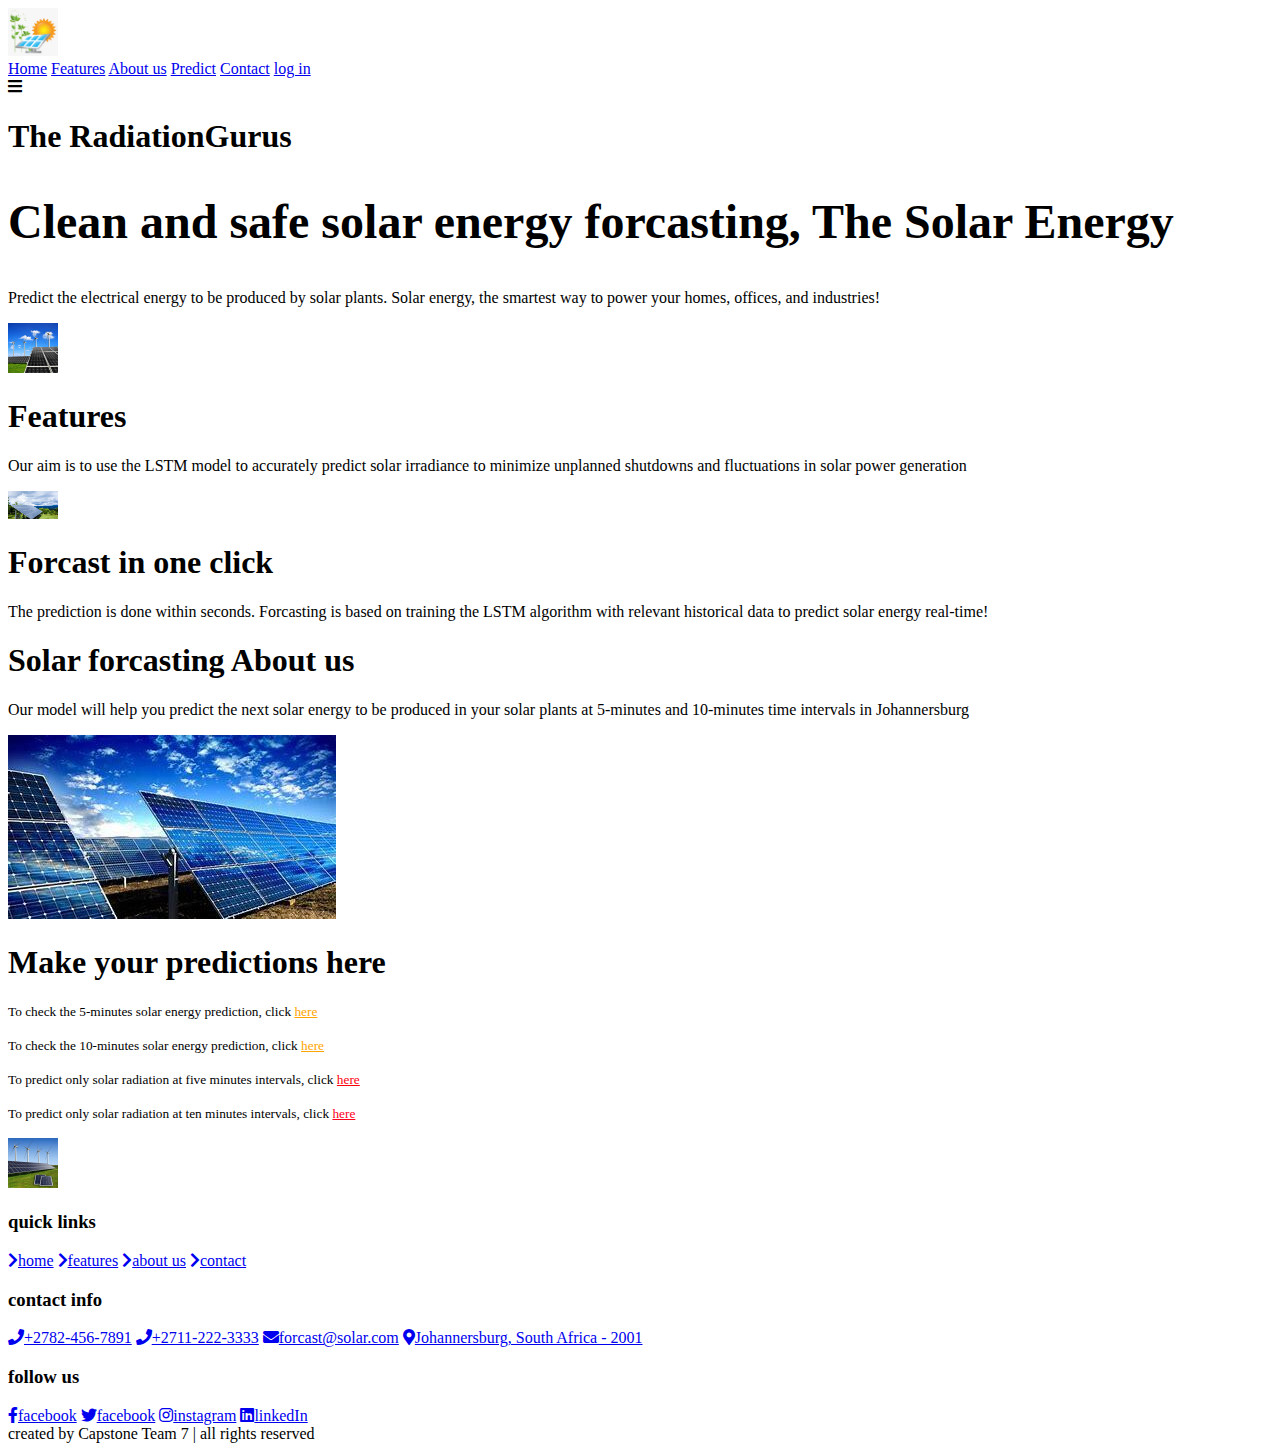
==== commit 8921a492: "make it better" ====
--- a/templates/index.html
+++ b/templates/index.html
@@ -28,11 +28,12 @@
     <!-- home section stars  -->
     <section class="home" id="home">
         <div class="content">
-            <h1>Clean and safe energy forcasting,The solar energy</h1>
-            <p>Predict the energy to be produced for solar plants. Solar energy, the smartest way to power your farm</p>
+            <h1>The RadiationGurus</h1>
+            <h2 style="font-size: 3em;">Clean and safe solar energy forcasting, The Solar Energy</h2>
+            <p>Predict the electrical energy to be produced by solar plants. Solar energy, the smartest way to power your homes, offices, and industries!</p>
         </div>
         <div class="image">
-            <img src="../static/energy-concepts-solar.jpg" alt="solar-image" width="50" height="40">
+            <img src="../static/energy-concepts-solar.jpg" alt="solar-image" width="50">
         </div>
     </section>
     <!-- home section ends -->
@@ -40,23 +41,23 @@
     <section class="features" id="features">
         <div class="heading">
             <h1>Features</h1>
-            <p>Our aim is to use the LSTM model to accurately predict solar irradiance to minimize unplanned shutdowns and fluctuations in solar power</p>
+            <p>Our aim is to use the LSTM model to accurately predict solar irradiance to minimize unplanned shutdowns and fluctuations in solar power generation</p>
         </div>
         <div class="row">
             <!-- 1 Tab  -->
             <div class="image">
-                <img src="../static/solar-panel.jpg" alt="solar-image2" width="50" height="40">
+                <img src="../static/solar-panel.jpg" alt="solar-image2" width="50">
             </div>
             <div class="content">
                 <h1>Forcast in one click</h1>
-                <p>The prediction is done within seconds. Forcasting based on relevant data in the past by using techniques and methods in analysing the data</p>
+                <p>The prediction is done within seconds. Forcasting is based on training the LSTM algorithm with relevant historical data to predict solar energy real-time!</p>
             </div>
             <!-- 1 Tab  -->
             <!-- 2 Tab  -->
         <section class="about" id="about">
             <div class="content">
                 <h1>Solar forcasting About us</h1>
-                <p>Our model will help you predict the next solar energy to be produced in your farm at 5-minutes and 10-minutes time intervals in Johannersburg</p>
+                <p>Our model will help you predict the next solar energy to be produced in your solar plants at 5-minutes and 10-minutes time intervals in Johannersburg</p>
             </div>
                 <!-- 1 Tab  -->
                 <div class="image">
@@ -66,11 +67,13 @@
             <section class="predict" id="predict">
             <div class="content">
                 <h1>Make your predictions here</h1>
-                <p><small>To check the 5-min solar energy prediction, click <a href="https://solar-power-app4.herokuapp.com/" style="color: orange;">here</a></small></p>
-                <p><small>To check the 10-min solar energy prediction, click <a href="https://solar-power-app2.herokuapp.com/" style="color: orange;">here</a></small></p>
+                <p><small>To check the 5-minutes solar energy prediction, click <a href="https://solar-power-app4.herokuapp.com/" style="color: orange;">here</a></small></p>
+                <p><small>To check the 10-minutes solar energy prediction, click <a href="https://solar-power-app2.herokuapp.com/" style="color: orange;">here</a></small></p>
+                <p><small>To predict only solar radiation at five minutes intervals, click <a href="https://solar-power-app3.herokuapp.com/" style="color: rgb(255, 0, 13);">here</a></small></p>
+                <p><small>To predict only solar radiation at ten minutes intervals, click <a href="https://solar-power-app1.herokuapp.com/" style="color: rgb(255, 0, 30);">here</a></small></p>
             </div>
             <div class="image">
-                <img src="../static/a5d3b536dae8fe666728ec6ab7aba623.jpg" alt="solar-image" width="30" height="40">
+                <img src="../static/a5d3b536dae8fe666728ec6ab7aba623.jpg" alt="solar-image" width="50">
             </div>
         </section>
         <section class="footer" id="footer">
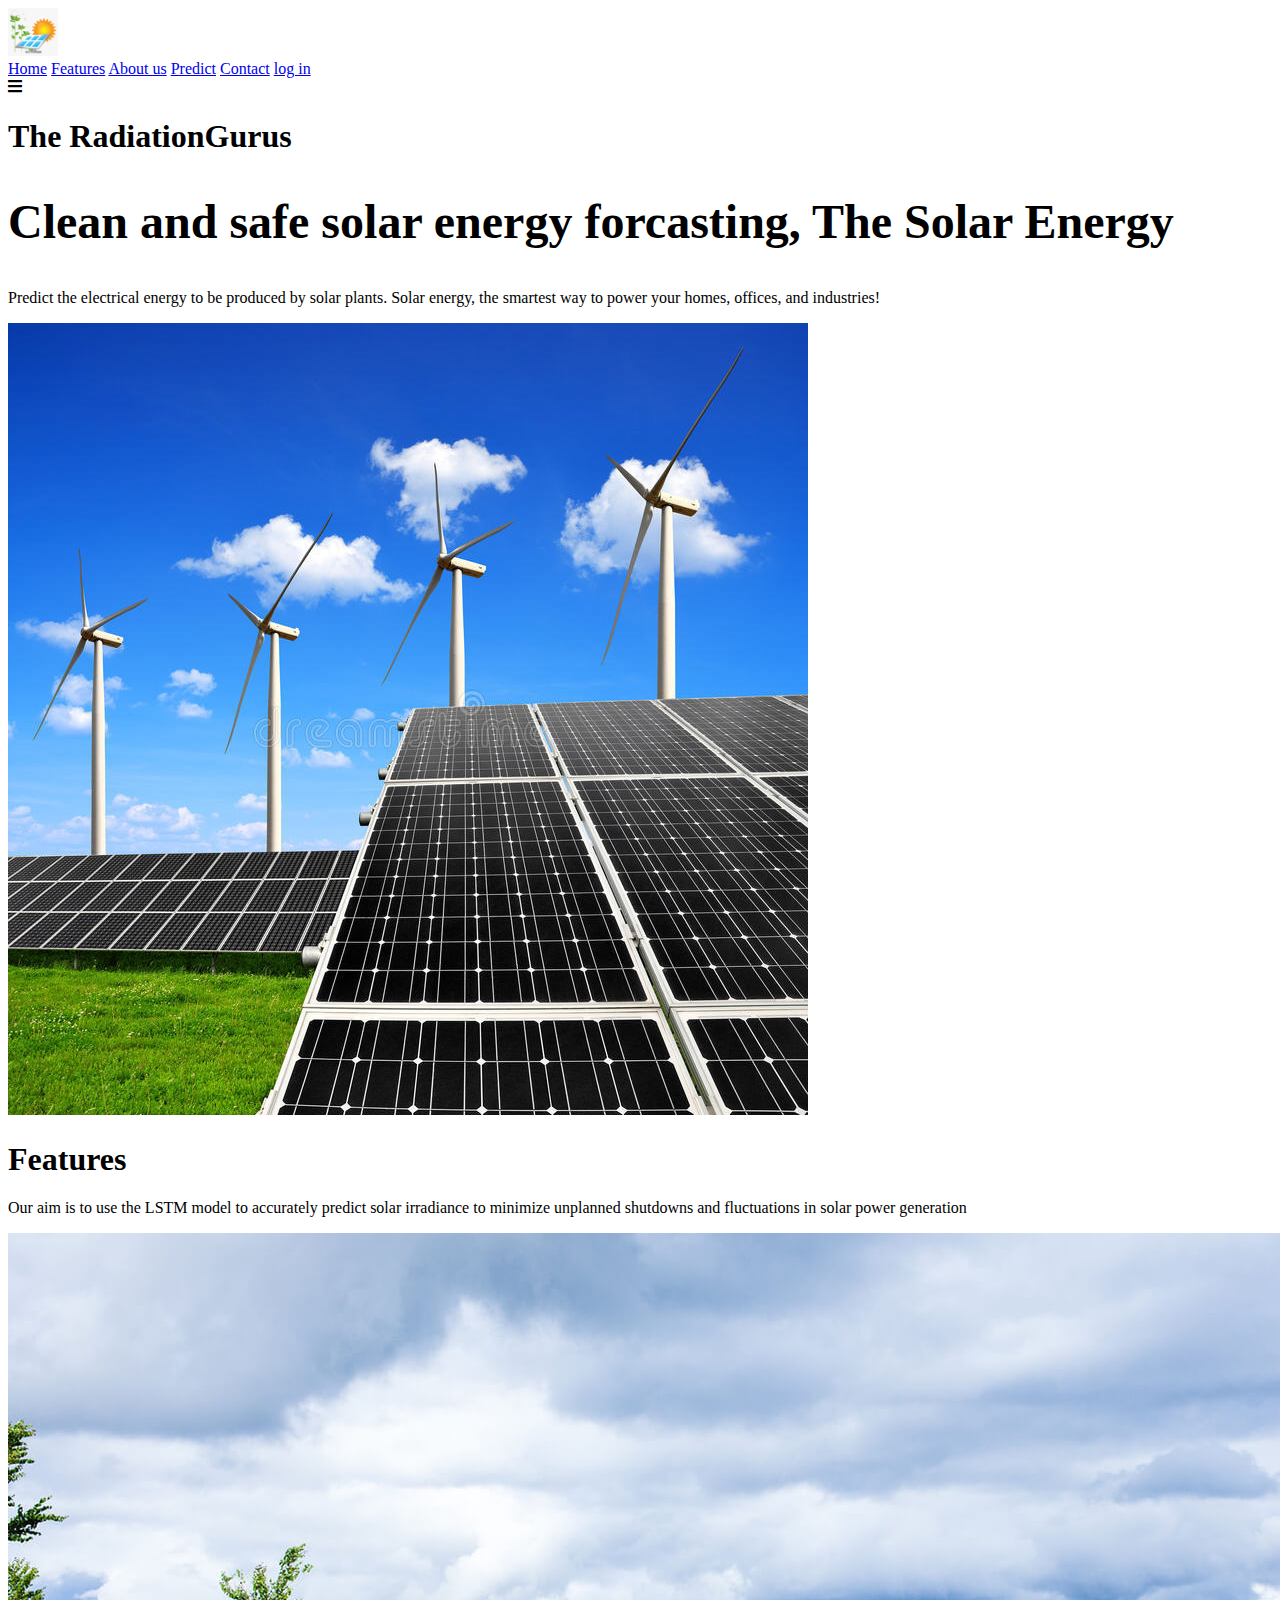
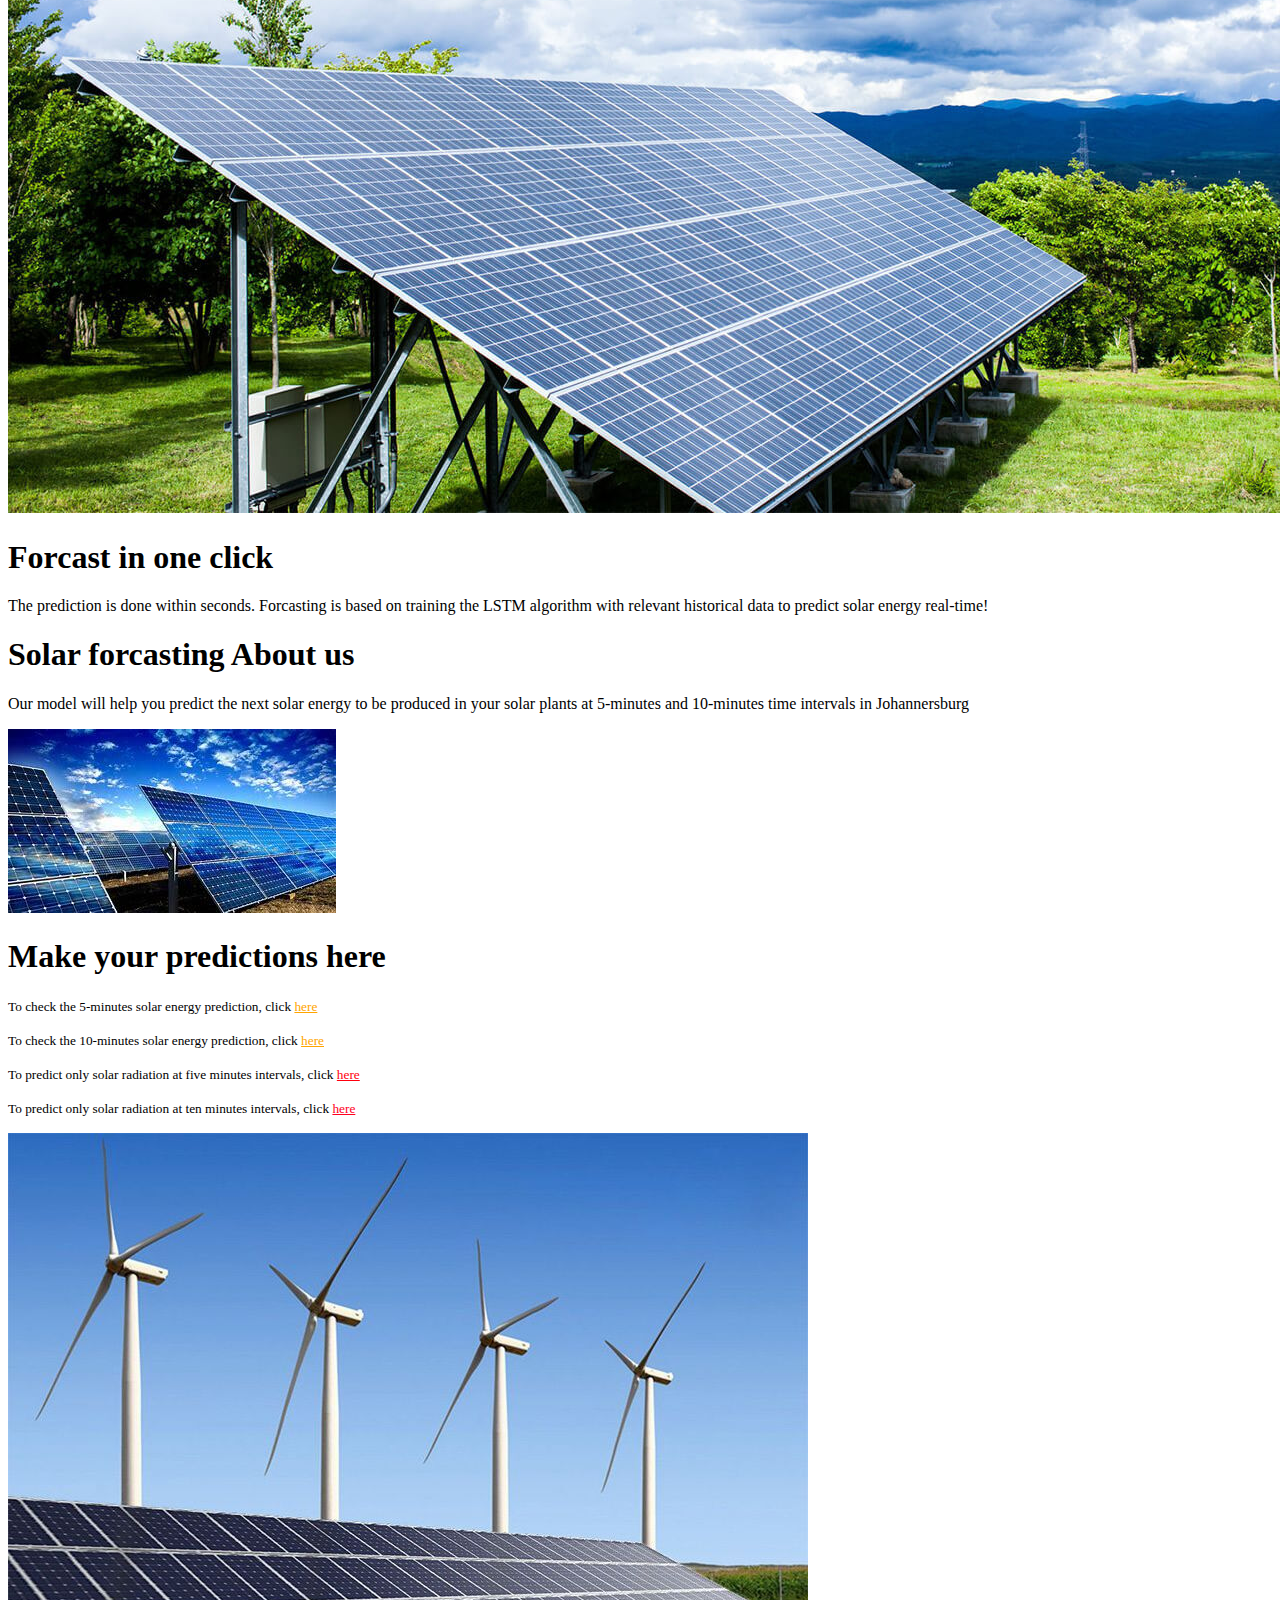
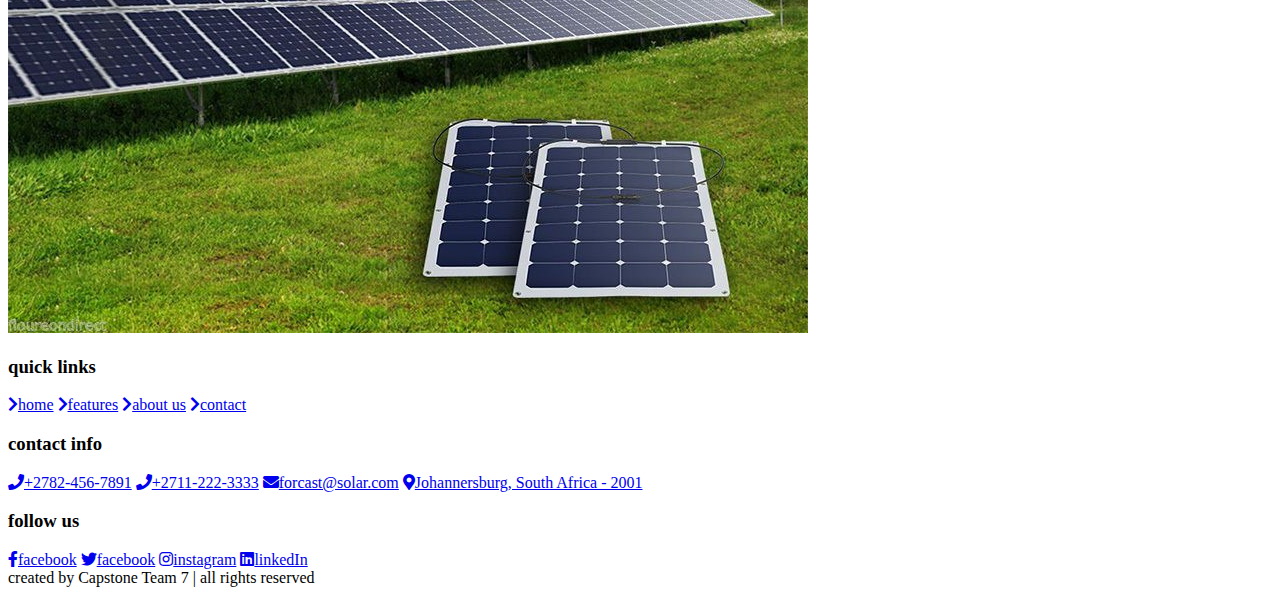
==== commit 2c8aa2a1: "make it better" ====
--- a/templates/index.html
+++ b/templates/index.html
@@ -33,7 +33,7 @@
             <p>Predict the electrical energy to be produced by solar plants. Solar energy, the smartest way to power your homes, offices, and industries!</p>
         </div>
         <div class="image">
-            <img src="../static/energy-concepts-solar.jpg" alt="solar-image" width="50">
+            <img src="../static/energy-concepts-solar.jpg" alt="solar-image">
         </div>
     </section>
     <!-- home section ends -->
@@ -46,7 +46,7 @@
         <div class="row">
             <!-- 1 Tab  -->
             <div class="image">
-                <img src="../static/solar-panel.jpg" alt="solar-image2" width="50">
+                <img src="../static/solar-panel.jpg" alt="solar-image2">
             </div>
             <div class="content">
                 <h1>Forcast in one click</h1>
@@ -73,7 +73,7 @@
                 <p><small>To predict only solar radiation at ten minutes intervals, click <a href="https://solar-power-app1.herokuapp.com/" style="color: rgb(255, 0, 30);">here</a></small></p>
             </div>
             <div class="image">
-                <img src="../static/a5d3b536dae8fe666728ec6ab7aba623.jpg" alt="solar-image" width="50">
+                <img src="../static/a5d3b536dae8fe666728ec6ab7aba623.jpg" alt="solar-image">
             </div>
         </section>
         <section class="footer" id="footer">
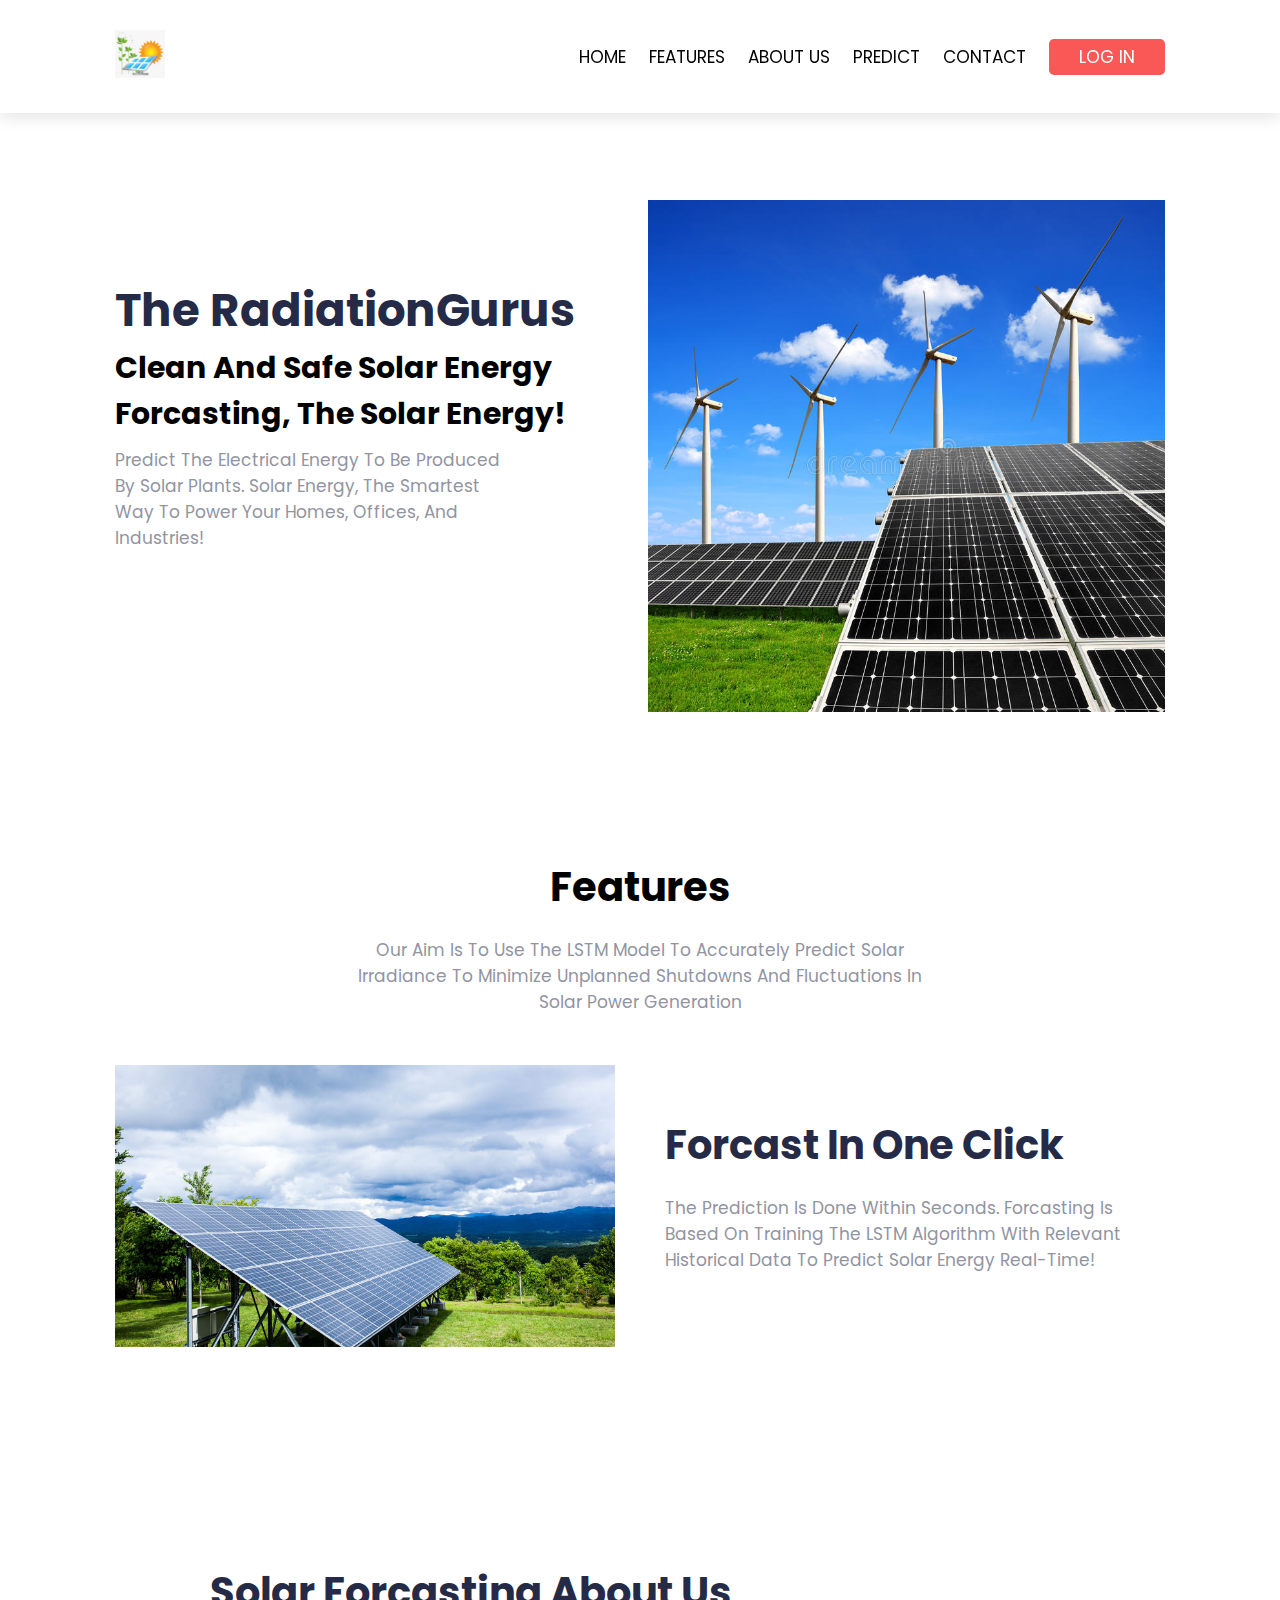
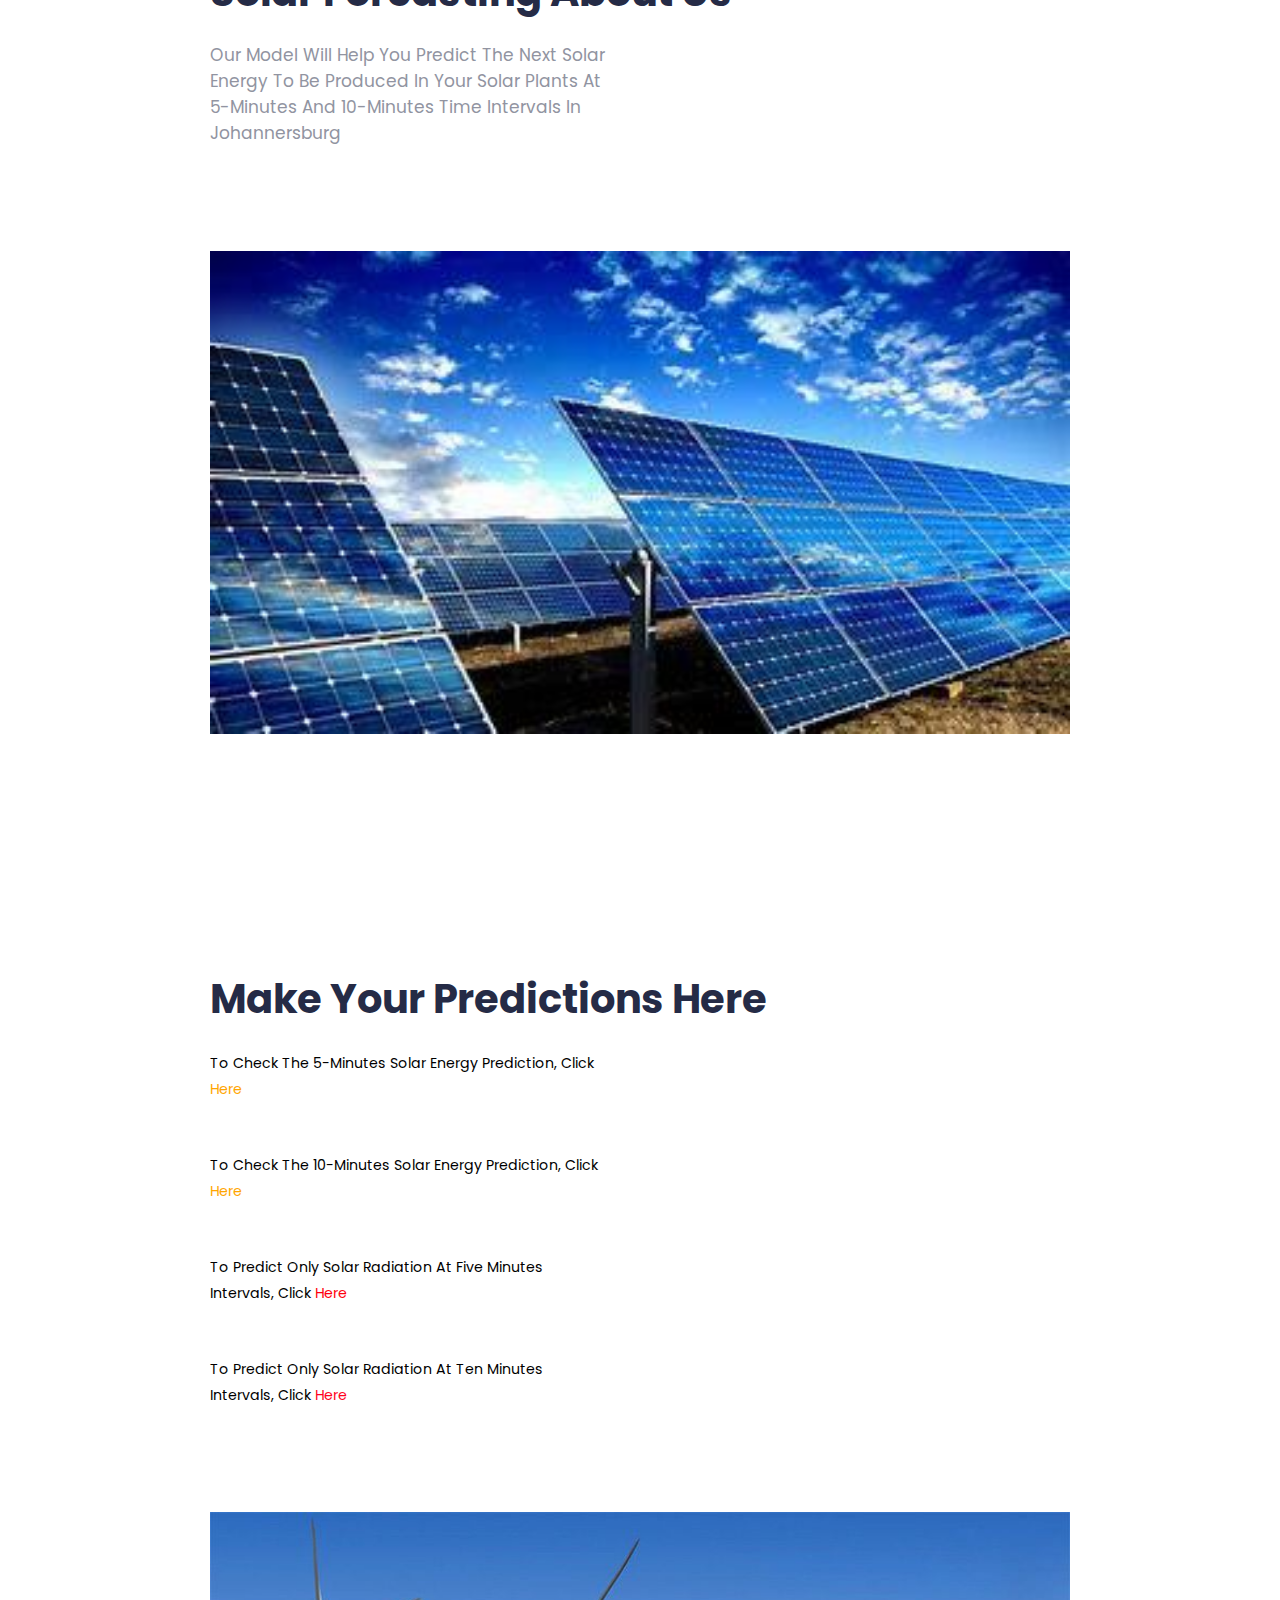
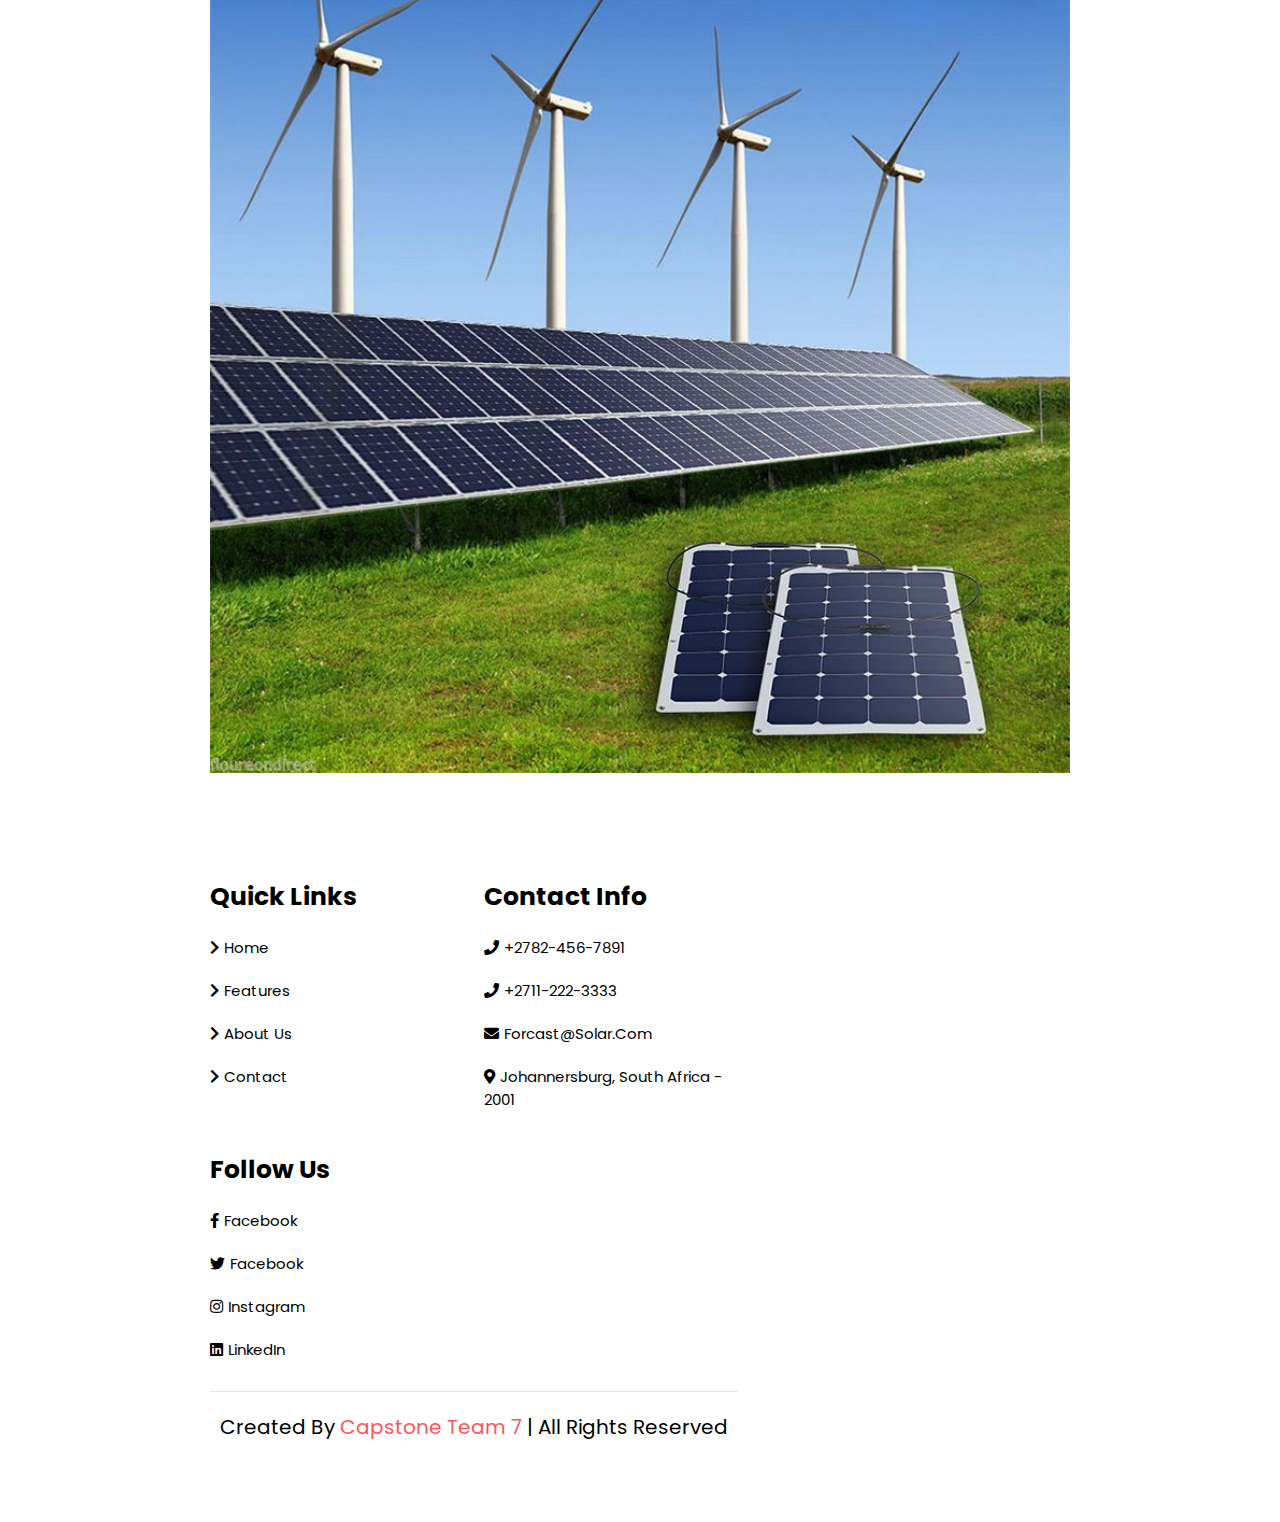
==== commit 11ac5256: "make it better" ====
--- a/templates/index.html
+++ b/templates/index.html
@@ -5,7 +5,7 @@
     <meta http-equiv="X-UA-Compatible" content="IE=edge">
     <meta name="viewport" content="width=device-width, initial-scale=1.0">
     <title>Solar Energy Forecasting</title>
-    <link rel="stylesheet" href="css/style.css">
+    <link rel="stylesheet" href="../static/style.css">
     <link rel="stylesheet" href="https://cdnjs.cloudflare.com/ajax/libs/font-awesome/5.15.4/css/all.min.css">
 </head>
 <body>
@@ -29,7 +29,7 @@
     <section class="home" id="home">
         <div class="content">
             <h1>The RadiationGurus</h1>
-            <h2 style="font-size: 3em;">Clean and safe solar energy forcasting, The Solar Energy</h2>
+            <h2 style="font-size: 3em;">Clean and Safe Solar Energy Forcasting, The Solar Energy!</h2>
             <p>Predict the electrical energy to be produced by solar plants. Solar energy, the smartest way to power your homes, offices, and industries!</p>
         </div>
         <div class="image">
--- a/static/style.css
+++ b/static/style.css
@@ -0,0 +1,360 @@
+@import url('https://fonts.googleapis.com/css2?family=Poppins:wght@100;200;300;400;600;700&display=swap');
+*{
+    font-family: 'Poppins', sans-serif;
+    margin: 0;
+    padding: 0;
+    box-sizing: border-box;
+    outline: none;
+    border: none;
+    text-transform: capitalize;
+    transition: 0.2s ease-in-out;
+    color: #000;
+    text-decoration: none;
+}
+::selection{
+    background-color: var(--Soft-Red);
+    color: #fff;
+}
+::-webkit-scrollbar{
+    width: 12px;
+}
+::-webkit-scrollbar-thumb{
+    background-color: var(--Soft-Blue);
+}
+section {
+    padding: 2rem 9%;
+}
+html{
+    font-size: 62.5%;
+    scroll-behavior: smooth;
+    overflow-x: hidden;
+}
+.heading{
+    text-align: center;
+    font-size: 2rem;
+    color: var(--Very-Dark-Blue);
+    margin-top: 10rem;
+    margin-bottom: 5rem;
+}
+.heading h1{
+    padding-bottom: 2rem;
+}
+.heading p{
+    max-width: 60rem;
+    margin: auto;
+    color: var(--Grayish-Blue);
+    font-size: 1.7rem;
+}
+.all-btn{
+    padding: 1rem 3rem;
+    font-size: 1.5rem;
+    background-color: var(--Soft-Blue);
+    border-radius: .5rem;
+    color: #fff;
+}
+.all-btn:hover{
+    background-color: transparent;
+    color: var(--Soft-Blue);
+    border: 2px solid var(--Soft-Blue);
+}
+:root{
+    --Soft-Blue: hsl(231, 69%, 60%);
+    --Soft-Red: hsl(0, 94%, 66%);
+    --Grayish-Blue: hsl(229, 8%, 60%);
+    --Very-Dark-Blue: hsl(229, 31%, 21%);
+    --box-shadow: .5rem .5rem  0 hsl(231, 69%, 60%);
+    --text-shadow: .4rem .4rem  0 rgba(0, 0, 0, .2);
+    --border: .2rem  solid var(--green);
+}
+/* navbar sections starts */
+.header{
+    padding: 3rem 9%;
+    display: flex;
+    justify-content: space-between;
+    align-items: center;
+    position: fixed;
+    top: 0;
+    right: 0%;
+    left: 0;
+    z-index: 10000;
+    background-color: #fff;
+    box-shadow: 0rem 0.5rem 1.5rem rgba(0, 0, 0, .1);
+}
+.header .logo{
+    cursor: pointer;
+}
+.header .navbar a{
+    margin-left: 2rem;
+    font-size: 1.7rem;
+    text-transform: uppercase;
+}
+.header .navbar a:hover{
+    color: var(--Soft-Red);
+}
+.header .navbar .btn{
+    padding: .6rem 3rem;
+    background-color: var(--Soft-Red);
+    color: #fff;
+    border-radius: .5rem;
+}
+.header .navbar .btn:hover{
+    color: var(--Soft-Red);
+    background-color: transparent;
+    border: 2px solid var(--Soft-Red);
+}
+#menu-btn{
+    padding: 1rem 1rem;
+    background-color: #eee;
+    font-size: 3rem;
+    color: var(--Soft-Blue);
+    border-radius: .5rem;
+    cursor: pointer;
+    display: none;
+}
+/* Media Queries */
+@media (max-width: 991px){
+    html{
+        font-size: 55%;
+    }
+    .header{
+        padding: 2rem;
+    }
+}
+@media (max-width: 768px){
+    #menu-btn{
+        display: initial;
+    }
+    .header .navbar{
+        position: absolute;
+        top: 115%;
+        right: 2rem;
+        box-shadow: var(--box-shadow);
+        width: 33rem;
+        border-radius: .5rem;
+        border: 2px solid var(--Soft-Blue);
+        background-color: #fff;
+        transform: scale(0);
+        transform-origin: top right;
+    }
+    .header .navbar.active{
+        transform: scale(1);
+    }
+    .header .navbar a{
+        margin: 2.5rem;
+        text-align: center;
+        display: block;
+        font-size: 2rem;
+    }
+}
+@media (max-width: 450px){
+    html{
+        font-size: 50%;
+    }
+}
+/* navbar sections ends */
+/* home section starts  */
+.home{
+    padding-top: 15rem;
+    display: flex;
+    align-items: center;
+    flex-wrap: wrap;
+    /* main property for responsiveness */
+    gap: 1.5rem;
+}
+.home .image{
+    flex: 1 1 45rem;
+}
+.home .image img{
+    width: 100%;
+    margin-top: 5rem;
+}
+.home .content{
+    flex: 1 1 45rem;
+}
+.home .content h1{
+    font-size: 4.5rem;
+    padding-block-end: 1rem 0;
+    color: var(--Very-Dark-Blue);
+}
+.home .content p{
+    font-size: 1.7rem;
+    padding: 1rem 0;
+    max-width: 40rem;
+    color: var(--Grayish-Blue);
+    padding-bottom: 4rem;
+}
+.home .content .home-btn{
+    padding: 1.3rem 2rem;
+    background-color: #fff;
+    color: #000;
+    font-size: 1.4rem;
+    box-shadow: .5rem .5rem hsl(231, 69%, 60%);
+    border: 2px solid var(--Soft-Blue);
+    border-radius: .5rem;
+}
+.home .content .home-btn:hover{
+    background-color: var(--Soft-Blue);
+    box-shadow: none;
+    color: #fff;
+}
+/* home section ends */
+/* features section starts  */
+.features .row{
+    display: flex;
+    align-items: center;
+    flex-wrap: wrap;
+    gap: 5rem;
+    margin: 3rem 0;
+}
+.features .row .image{
+    flex: 1 1 45rem;
+}
+.features .row .image img{
+    width: 100%;
+}
+.features .row .content{
+    flex: 1 1 45rem;
+}
+.features .row .content h1{
+    font-size: 4rem;
+    padding: 1rem 0;
+    color: var(--Very-Dark-Blue);
+}
+.features .row .content p{
+    font-size: 1.7rem;
+    padding: 1rem 0;
+    color: var(--Grayish-Blue);
+    padding-bottom: 4rem;
+}
+/* features section ends */
+/* about section starts  */
+.about{
+    padding-top: 15rem;
+    display: flex;
+    align-items: center;
+    flex-wrap: wrap;
+    /* main property for responsiveness */
+    gap: 1.5rem;
+}
+.about .image{
+    flex: 1 1 45rem;
+}
+.about .image img{
+    width: 50%;
+    margin-top: 5rem;
+}
+.about .content{
+    flex: 1 1 45rem;
+}
+.about .content h1{
+    font-size: 4.5rem;
+    padding-block-end: 1rem 0;
+    color: var(--Very-Dark-Blue);
+}
+.about .content p{
+    font-size: 1.7rem;
+    padding: 1rem 0;
+    max-width: 40rem;
+    color: var(--Grayish-Blue);
+    padding-bottom: 4rem;
+}
+.about .content .home-btn{
+    padding: 1.3rem 2rem;
+    background-color: #fff;
+    color: #000;
+    font-size: 1.4rem;
+    box-shadow: .5rem .5rem hsl(231, 69%, 60%);
+    border: 2px solid var(--Soft-Blue);
+    border-radius: .5rem;
+}
+.about .content .home-btn:hover{
+    background-color: var(--Soft-Blue);
+    box-shadow: none;
+    color: #fff;
+}
+.predict{
+    padding-top: 15rem;
+    display: flex;
+    align-items: center;
+    flex-wrap: wrap;
+    /* main property for responsiveness */
+    gap: 1.5rem;
+}
+.predict .image{
+    flex: 1 1 45rem;
+}
+.predict .image img{
+    width: 100%;
+    margin-top: 5rem;
+}
+.predict .content{
+    flex: 1 1 45rem;
+}
+.predict .content h1{
+    font-size: 4.5rem;
+    padding-block-end: 1rem 0;
+    color: var(--Very-Dark-Blue);
+}
+.predict .content p{
+    font-size: 1.7rem;
+    padding: 1rem 0;
+    max-width: 40rem;
+    color: var(--Grayish-Blue);
+    padding-bottom: 4rem;
+}
+.predict .content .home-btn{
+    padding: 1.3rem 2rem;
+    background-color: #fff;
+    color: #000;
+    font-size: 1.4rem;
+    box-shadow: .5rem .5rem hsl(231, 69%, 60%);
+    border: 2px solid var(--Soft-Blue);
+    border-radius: .5rem;
+}
+.predict .content .home-btn:hover{
+    background-color: var(--Soft-Blue);
+    box-shadow: none;
+    color: #fff;
+}
+/* footer section starts */
+.footer .box-container{
+    display: grid;
+    grid-template-columns: repeat(auto-fit, minmax(22rem, 1fr));
+    gap:2rem;
+}
+.footer .box-container .box h3{
+    font-size: 2.5rem;
+    color:var(--black);
+    padding: 1rem 0;
+}
+.footer .box-container .box a{
+    display: block;
+    font-size: 1.5rem;
+    color:var(--light-color);
+    padding: 1rem 0;
+}
+.footer .box-container .box a i{
+    padding-right: .5rem;
+    color:var(--green);
+}
+.footer .box-container .box a:hover i{
+    padding-right:1rem;
+}
+.footer .credit{
+    padding: 1rem;
+    padding-top: 2rem;
+    margin-top: 2rem;
+    text-align: center;
+    font-size: 2rem;
+    color: #000;
+    border-top: .1rem solid rgba(0, 0, 0, .1);
+}
+.footer .credit span{
+    color: var(--Soft-Red);
+    cursor: pointer;
+}
+.predict .p .href {
+    text-decoration: underline;
+    color: darkorange;
+}
+/* footer section ends */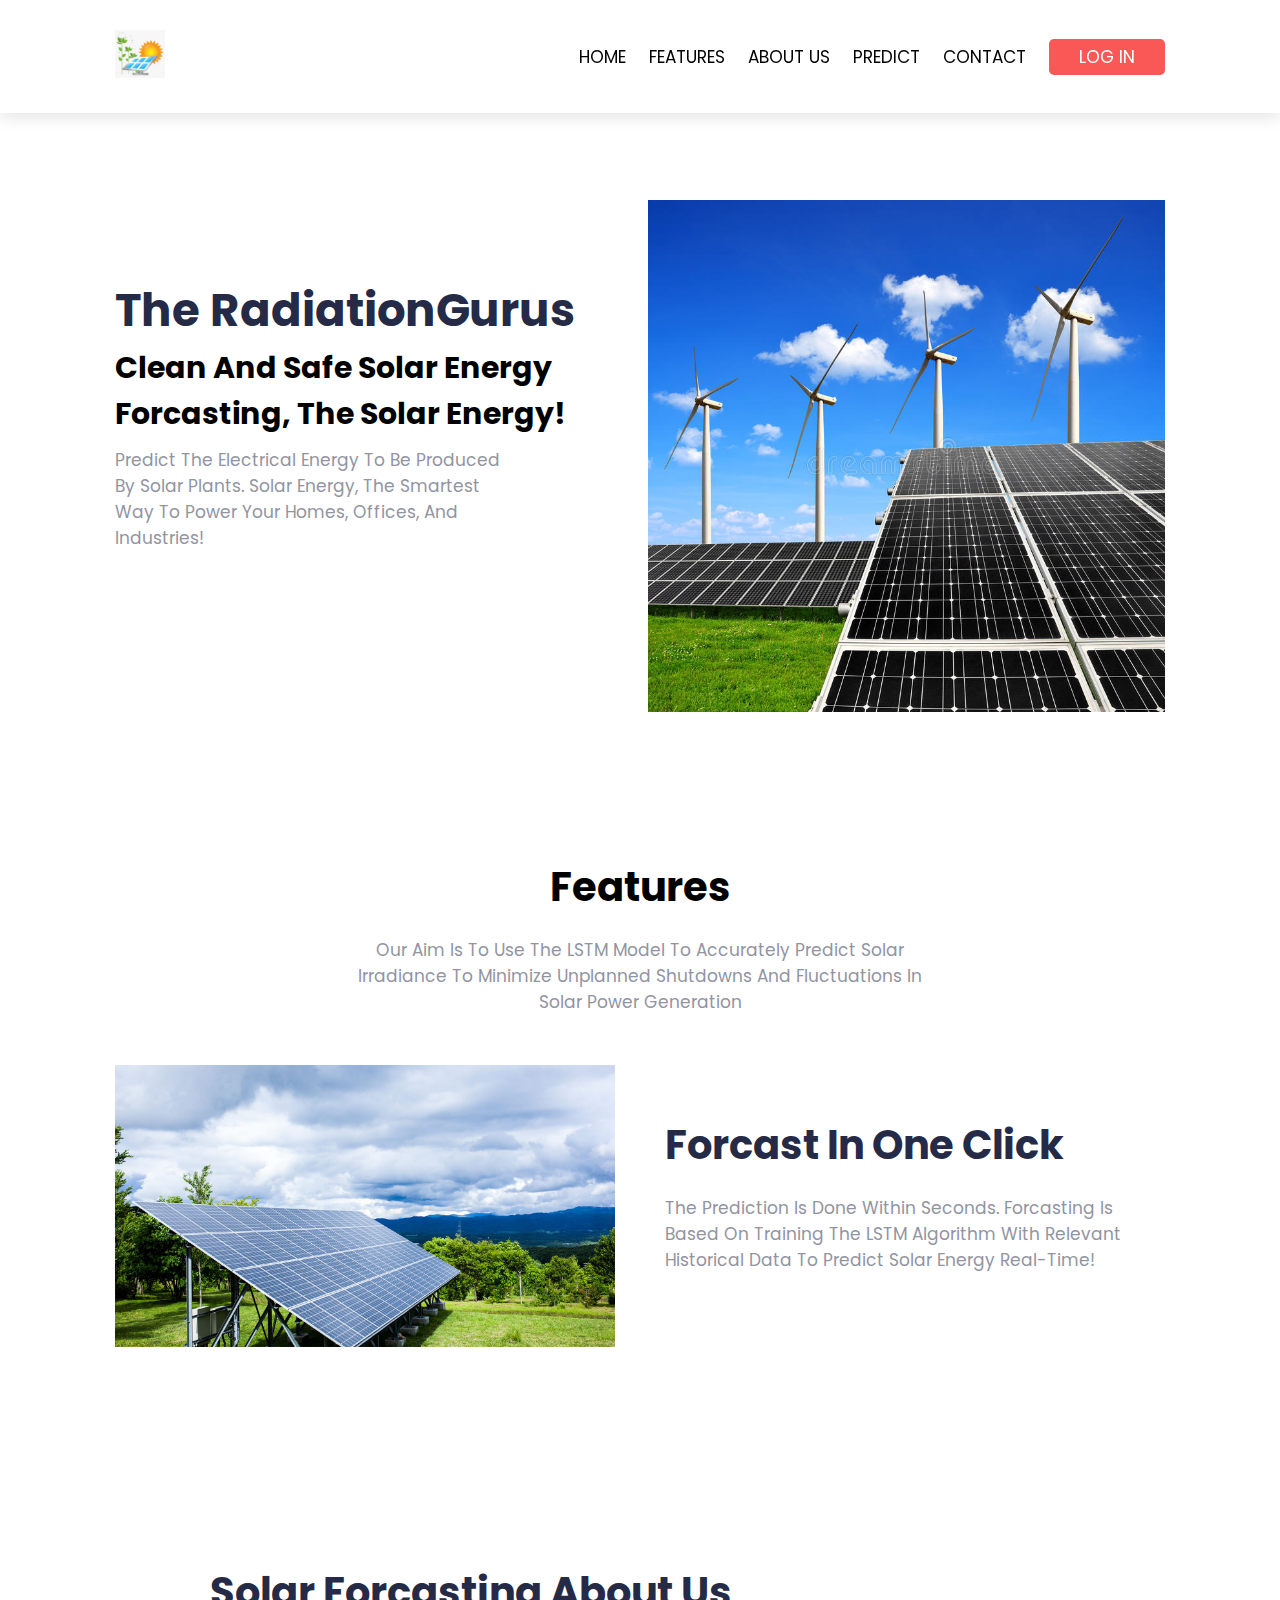
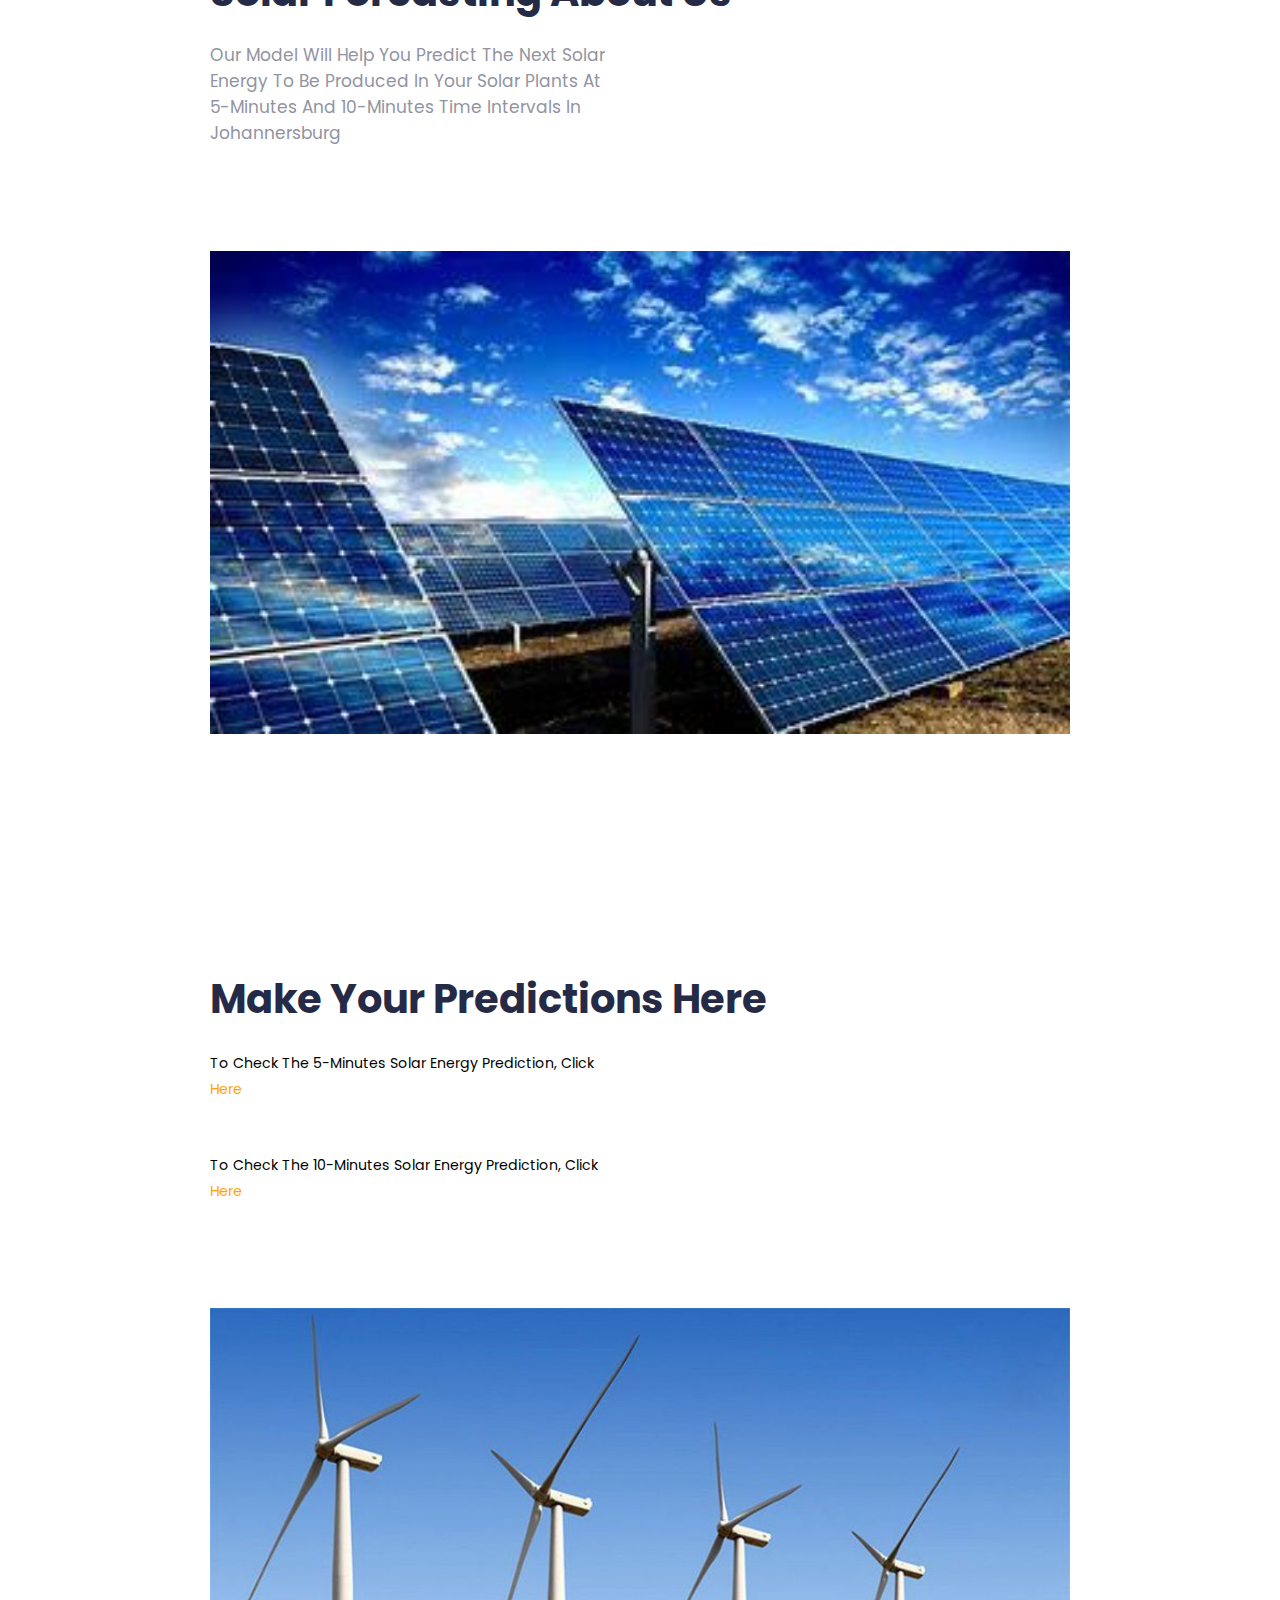
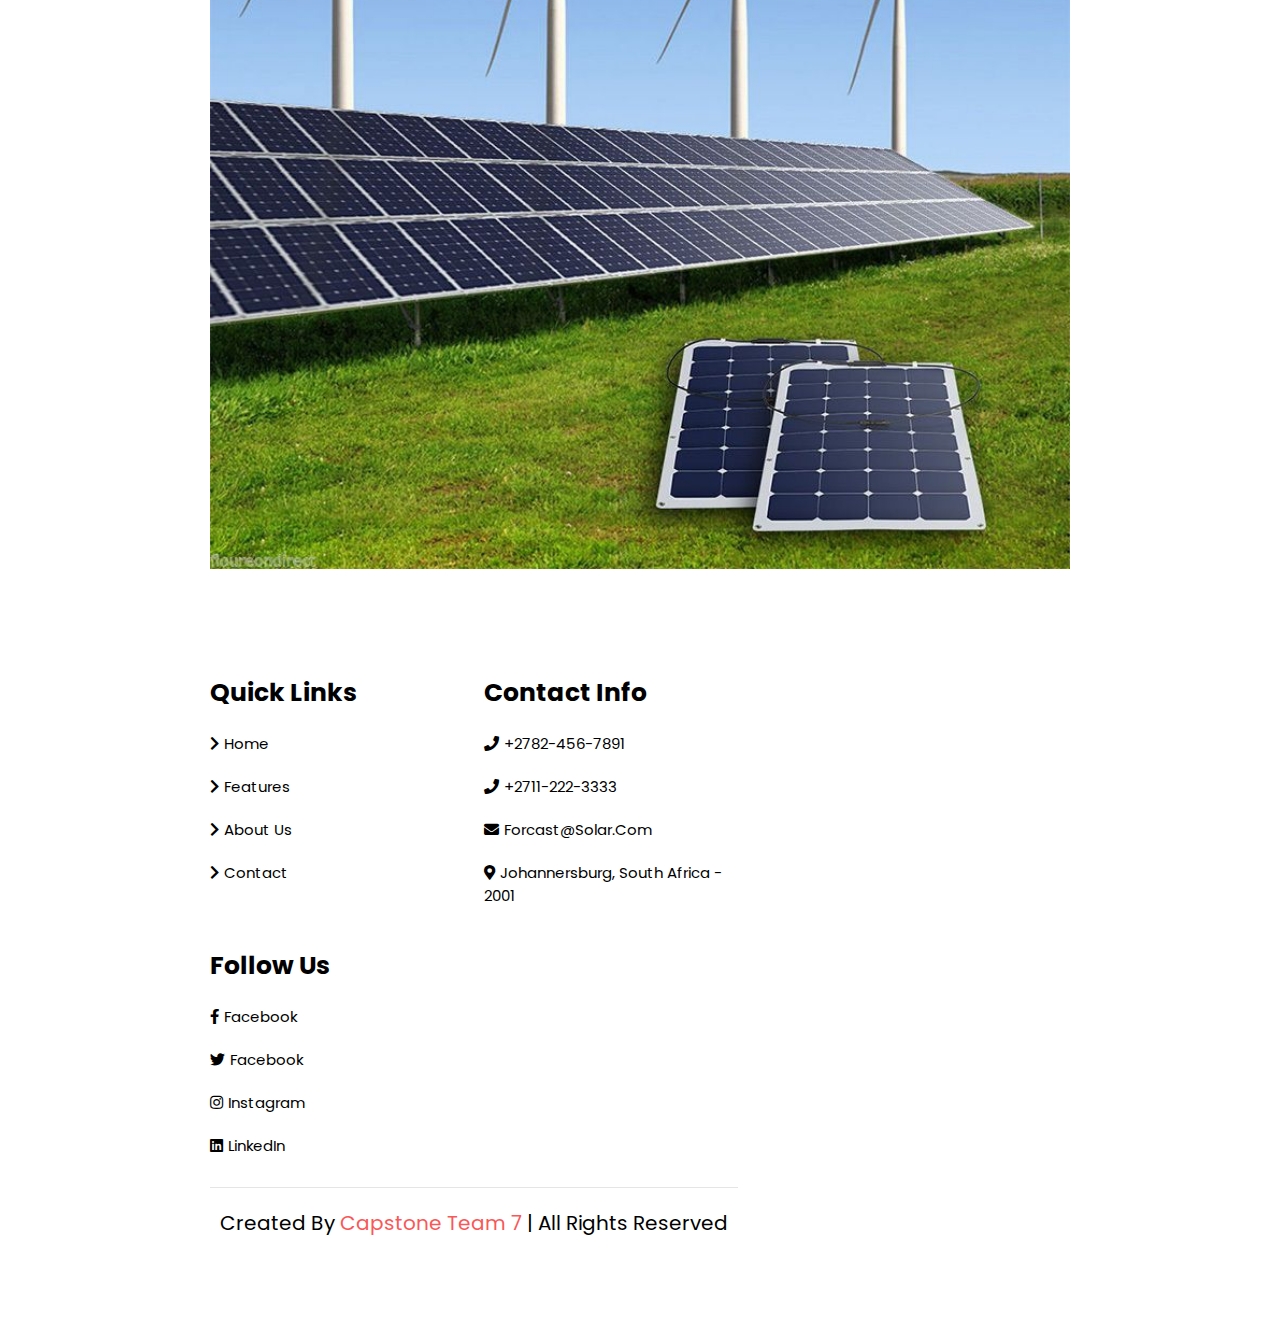
==== commit bfc61053: "make it better" ====
--- a/templates/index.html
+++ b/templates/index.html
@@ -69,8 +69,7 @@
                 <h1>Make your predictions here</h1>
                 <p><small>To check the 5-minutes solar energy prediction, click <a href="https://solar-power-app4.herokuapp.com/" style="color: orange;">here</a></small></p>
                 <p><small>To check the 10-minutes solar energy prediction, click <a href="https://solar-power-app2.herokuapp.com/" style="color: orange;">here</a></small></p>
-                <p><small>To predict only solar radiation at five minutes intervals, click <a href="https://solar-power-app3.herokuapp.com/" style="color: rgb(255, 0, 13);">here</a></small></p>
-                <p><small>To predict only solar radiation at ten minutes intervals, click <a href="https://solar-power-app1.herokuapp.com/" style="color: rgb(255, 0, 30);">here</a></small></p>
+                
             </div>
             <div class="image">
                 <img src="../static/a5d3b536dae8fe666728ec6ab7aba623.jpg" alt="solar-image">
